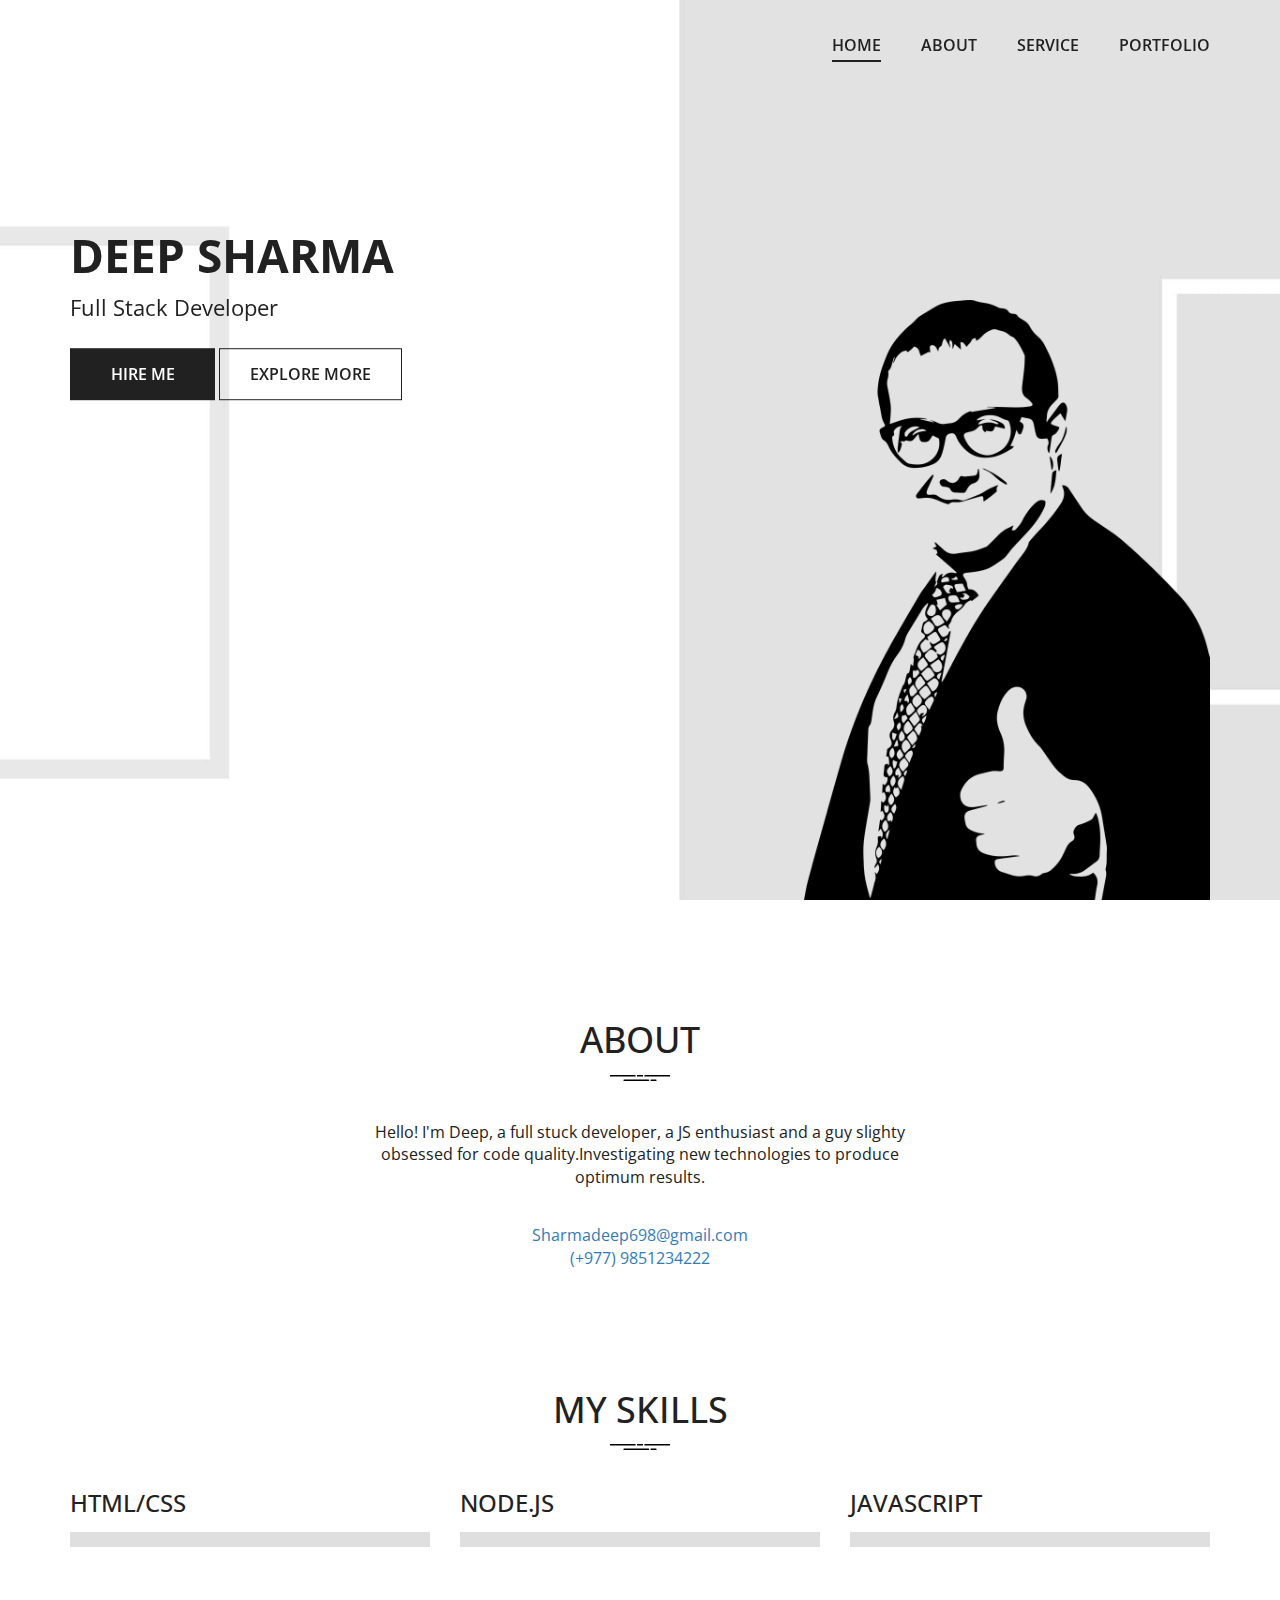
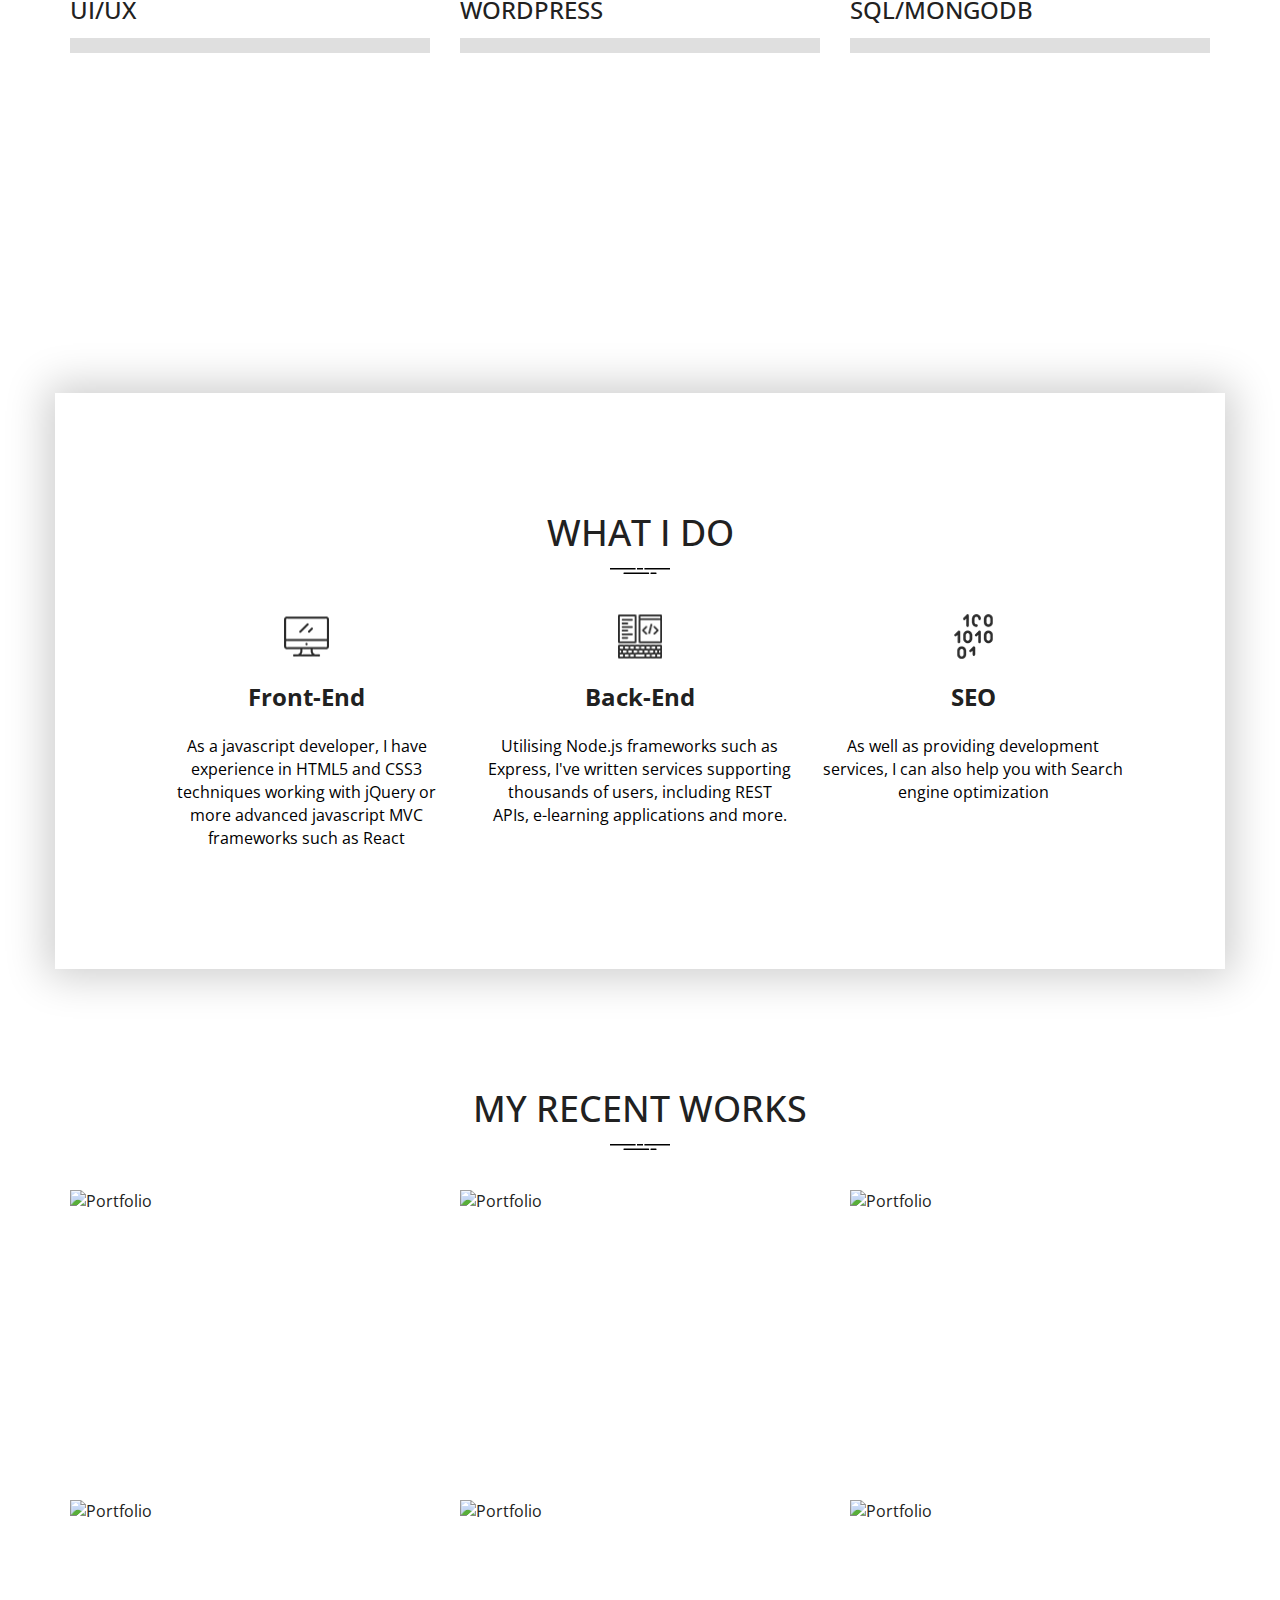
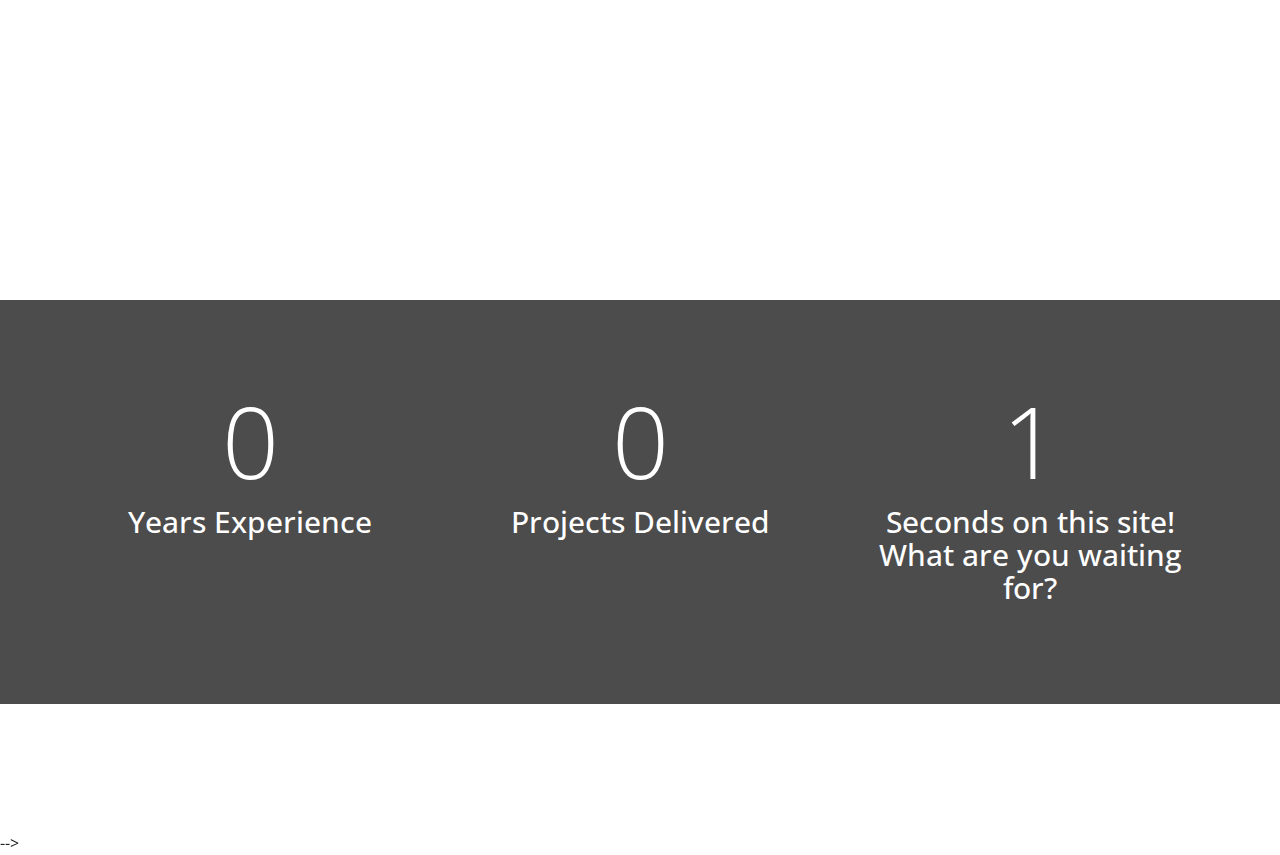
==== index.html @ 40a1cf30 "changes in name" ====
<!DOCTYPE html>
<html lang="en">
<head>

    <!-- Basic Page Needs
    ================================================== -->
    <meta http-equiv="Content-Type" content="text/html; charset=utf-8">
    <meta http-equiv="X-UA-Compatible" content="IE=edge">

    <title>Portfolio</title>

    <meta name="description" content="">
    <meta name="author" content="">
    <meta name="keywords" content="">

    <!-- Mobile Specific Metas
    ================================================== -->
    <meta name="viewport" content="width=device-width, minimum-scale=1.0, maximum-scale=1.0">
    <meta name="apple-mobile-web-app-capable" content="yes" />

    <!-- Fonts -->
    <link href="https://fonts.googleapis.com/css?family=Open+Sans:300,400,600,700" rel="stylesheet">

    <!-- Favicon
    ================================================== -->
    <link rel="apple-touch-icon" sizes="180x180" href="assets/img/apple-touch-icon.png">
    <link rel="icon" type="image/png" sizes="16x16" href="assets/img/favicon.png">

    <!-- Stylesheets
    ================================================== -->
    <!-- Bootstrap core CSS -->
    <link href="assets/css/bootstrap.min.css" rel="stylesheet">

    <!-- Custom styles for this template -->
    <link href="assets/css/style.css" rel="stylesheet">
    <link href="assets/css/responsive.css" rel="stylesheet">

    <!-- HTML5 shim and Respond.js IE8 support of HTML5 elements and media queries -->
    <!--[if lt IE 9]>
    <script src="https://oss.maxcdn.com/libs/html5shiv/3.7.0/html5shiv.js"></script>
    <script src="https://oss.maxcdn.com/libs/respond.js/1.4.2/respond.min.js"></script>
    <![endif]-->

</head>
<body>

    <header id="masthead" class="site-header" data-anchor-target=".hero" data-top="background: rgba(255,255,255,0); padding: 30px 0; box-shadow: 0px 0px 20px 6px rgba(0, 0, 0, 0);" data-top-bottom="background: rgba(255,255,255,1); padding: 10px 0; box-shadow: 0px 0px 20px 6px rgba(0, 0, 0, 0.2);">
        <nav id="primary-navigation" class="site-navigation">
            <div class="container">
                <div class="navbar-header page-scroll">

                    <button type="button" class="navbar-toggle collapsed" data-target="#portfolio-perfect-collapse" aria-expanded="false" >
                        <span class="icon-bar"></span>
                        <span class="icon-bar"></span>
                        <span class="icon-bar"></span>
                    </button>
                    
                    <a href="#hero" class="site-logo"></a>

                </div><!-- /.navbar-header -->

                <div class="main-menu" id="portfolio-perfect-collapse">

                    <ul class="nav navbar-nav navbar-right">

                        <li class="page-scroll"><a href="#hero">Home</a></li>
                        <li class="page-scroll"><a href="#about">About</a></li>
                        <li class="page-scroll"><a href="#service">Service</a></li>
                        <li class="page-scroll"><a href="#portfolio">Portfolio</a></li>
                        <!-- <li class="page-scroll"><a href="#contact">Contact</a></li> -->
                        
                    </ul><!-- /.navbar-nav -->

                </div><!-- /.navbar-collapse -->

            </div>
        </nav><!-- /.primary-navigation -->
    </header><!-- /#header -->

    <div id="hero" class="hero">
        <div class="container">
            <div class="row">

                <div class="col-md-6">
                    <h1>Deep Sharma</h1>
                    <div class="page-scroll">
                        <p class="job-title">Full Stack Developer</p>
                        <a href="mailto:sharmadeep698.gmail.com" class="btn btn-fill ">Hire me</a>
                        <div class="clearfix visible-xxs"></div>
                        <a href="#portfolio" class="btn btn-border">Explore more</a>
                    </div>
                </div>
            
                <div class="col-md-6 text-right">
                    <img src="assets/img/alex-vidal.png" alt="alex-vidal">
                </div>

            </div>
        </div>
    </div><!-- /.hero -->

    <main id="main" class="site-main">

        <section id="about" class="site-section section-about text-center">
            <div class="container">
                <div class="row">
                    <div class="col-md-6 col-md-offset-3">
                        <h2>About</h2>
                        <img src="assets/img/lines.svg" class="img-lines" alt="lines">
                        <p>Hello! I'm Deep, a full stuck developer, a JS enthusiast and a guy slighty obsessed for code quality.Investigating new technologies to produce optimum results.</p>
                        <a href="mailto:sharmadeep698@gmail.com">Sharmadeep698@gmail.com</a>
                        <br>
                        <a href="tel:9851234222">(+977)  9851234222</a>
                        <!-- <p>Hello! I'm Alex, a full stuck developer, a Ruby enthusiast, and a guy slighty obsessed for code quality. Also I'm a co-founder of pykod.com. I’m currently available for freelance work. If you have a project that you want to get started or think you need my help with something, then get in touch.</p> -->

                     
                    </div>
                </div>
            </div>
        </section><!-- /.secton-about -->

        <section class="site-section section-skills">
            <div class="container">
                <div class="text-center">
                    <h3>My Skills</h3>
                    <img src="assets/img/lines.svg" class="img-lines" alt="lines">
                </div>
                <div class="row">
                    <div class="col-md-4">
                        <div class="skill">
                            <h4>Html/css</h4>
                            <div class="progress">
                                <div class="progress-bar" role="progressbar" data-transitiongoal="100"></div><!-- /.progress-bar -->
                            </div><!-- /.progress -->
                        </div><!-- /.skill -->
                        <div class="skill">
                            <h4>UI/Ux</h4>
                            <div class="progress">
                                <div class="progress-bar" role="progressbar" data-transitiongoal="75"></div><!-- /.progress-bar -->
                            </div><!-- /.progress -->
                        </div><!-- /.skill -->
                    </div>
                    <div class="col-md-4">
                        <div class="skill">
                            <h4>Node.js</h4>
                            <div class="progress">
                                <div class="progress-bar" role="progressbar" data-transitiongoal="82"></div><!-- /.progress-bar -->
                            </div><!-- /.progress -->
                        </div><!-- /.skill -->
                        <div class="skill">
                            <h4>WordPress</h4>
                            <div class="progress">
                                <div class="progress-bar" role="progressbar" data-transitiongoal="66"></div><!-- /.progress-bar -->
                            </div><!-- /.progress -->
                        </div><!-- /.skill -->
                    </div>
                    <div class="col-md-4">
                        <div class="skill">
                            <h4>Javascript</h4>
                            <div class="progress">
                                <div class="progress-bar" role="progressbar" data-transitiongoal="97"></div><!-- /.progress-bar -->
                            </div><!-- /.progress -->
                        </div><!-- /.skill -->
                        <div class="skill">
                            <h4>Sql/MongoDB</h4>
                            <div class="progress">
                                <div class="progress-bar" role="progressbar" data-transitiongoal="45"></div><!-- /.progress-bar -->
                            </div><!-- /.progress -->
                        </div><!-- /.skill -->
                    </div>
                </div>
            </div>
        </section><!-- /.secton-skills -->

        <section id="service" class="site-section section-services overlay text-center">
            <div class="container">
                <div class="row">
                    <div class="col-md-12">
                        <h3>What i do</h3>
                        <img src="assets/img/lines.svg" class="img-lines" alt="lines">
                    </div>
                    <div class="col-sm-4">
                        <div class="service">
                            <img src="assets/img/front-end.svg" alt="Front End Developer">
                            <h4>Front-End</h4>
                            <p>As a javascript developer, I have experience in HTML5 and CSS3 techniques working with jQuery or more advanced javascript MVC frameworks such as React</p>
                        </div><!-- /.service -->
                    </div>
                    <div class="col-sm-4">
                        <div class="service">
                            <img src="assets/img/back-end.svg" alt="Back End Developer">
                            <h4>Back-End</h4>
                            <p>Utilising Node.js frameworks such as Express, I've written services supporting thousands of users, including REST APIs, e-learning applications and more.</p>
                        </div><!-- /.service -->
                    </div>
                    <div class="col-sm-4">
                        <div class="service">
                            <img src="assets/img/consultancy.svg" alt="Coding">
                            <h4>SEO</h4>
                            <p>As well as providing development services, I can also help you with Search engine optimization</p>
                        </div><!-- /.service -->
                    </div>
                </div>
            </div>
        </section><!-- /.secton-services -->

        <section id="portfolio" class="site-section section-portfolio">
            <div class="container">
                <div class="text-center">
                    <h3>My recent Works</h3>
                    <img src="assets/img/lines.svg" class="img-lines" alt="lines">
                </div>
                <div class="row">
                    <div class="col-md-4 col-xs-6">
                        <div class="portfolio-item">
                            <img src="portfolio1.jpg" class="img-res" alt="Portfolio">
                            <div class="portfolio-item-info">
                                <h4>Sign up</h4>
                                <a href="#" data-toggle="modal" data-target="#portfolioItem1"><span class="glyphicon glyphicon-eye-open"></span></a>
                               </span>
                            </div><!-- /.portfolio-item-info -->
                        </div><!-- /.portfolio-item -->
                    </div>
                    <div class="col-md-4 col-xs-6">
                        <div class="portfolio-item">
                            <img src="portfolio2.jpg" class="img-res" alt="Portfolio">
                            <div class="portfolio-item-info">
                                <h4>Smart Brain</h4>
                                <a href="#" data-toggle="modal" data-target="#portfolioItem2"><span class="glyphicon glyphicon-eye-open"></span></a>
                             </span>
                            </div><!-- /.portfolio-item-info -->
                        </div><!-- /.portfolio-item -->
                    </div>
                    <div class="col-md-4 col-xs-6">
                        <div class="portfolio-item">
                            <img src="portfolio3.jpg" class="img-res" alt="Portfolio">
                            <div class="portfolio-item-info">
                                <h4>Blog your Thoughts</h4>
                                <a href="#" data-toggle="modal" data-target="#portfolioItem3"><span class="glyphicon glyphicon-eye-open"></span></a>
                             
                            </div><!-- /.portfolio-item-info -->
                        </div><!-- /.portfolio-item -->
                    </div>
                    <div class="col-md-4 col-xs-6">
                        <div class="portfolio-item">
                            <img src="portfolio4.jpg" class="img-res" alt="Portfolio">
                            <div class="portfolio-item-info">
                                <h4>The Keeper React App</h4>
                                <a href="#" data-toggle="modal" data-target="#portfolioItem4"><span class="glyphicon glyphicon-eye-open"></span></a>
                              </span>
                            </div><!-- /.portfolio-item-info -->
                        </div><!-- /.portfolio-item -->
                    </div>
                    <div class="col-md-4 col-xs-6">
                        <div class="portfolio-item">
                            <img src="portfolio5.jpg" class="img-res" alt="Portfolio">
                            <div class="portfolio-item-info">
                                <h4>Coming Soon </h4>
                                <a href="#" data-toggle="modal" data-target="#portfolioItem5"><span class="glyphicon glyphicon-eye-open"></span></a>
                               </span>
                            </div><!-- /.portfolio-item-info -->
                        </div><!-- /.portfolio-item -->
                    </div>
                    <div class="col-md-4 col-xs-6">
                        <div class="portfolio-item">
                            <img src="portfolio6.jpg" class="img-res" alt="Portfolio">
                            <div class="portfolio-item-info">
                                <h4>Comming Soon </h4>
                                <a href="#" data-toggle="modal" data-target="#portfolioItem6"><span class="glyphicon glyphicon-eye-open"></span></a>
                                </span>
                            </div><!-- /.portfolio-item-info -->
                        </div><!-- /.portfolio-item -->
                    </div>
                </div>
            </div>
        </section><!-- /.secton-portfolio -->

        <section class="site-section section-counters text-center LastKo">
            <div class="container">
                <div class="row">
                    <div class="col-sm-4 col-xs-12">
                        <p class="counter start" data-to="1" data-speed="2000">0</p>
                        <h4>Years Experience</h4>
                    </div>
                    <div class="col-sm-4 col-xs-12">
                        <p class="counter start" data-to="16" data-speed="2000">0</p>       
                        <h4>Projects Delivered</h4>      
                    </div>
                    <div class="col-sm-4 col-xs-12">
                        <p id="infinity" class="counter" data-from="0" data-to="1" data-speed="1000">0</p>
                        <h4>Seconds on this site!<br>What are you waiting for?</h4>
                    </div>
                </div>
            </div>
        </section><!-- /.section-counters -->

      <!--   <section id="contact" class="site-section section-form text-center">
            <div class="container">

                <h3>Contact</h3>
                <img src="assets/img/lines.svg" class="img-lines" alt="lines">
                <form>
                    <div class="row">
                        <div class="col-sm-6">
                            <input type="text" name="name" class="form-control mt-x-0" placeholder="Name" required>
                        </div>
                        <div class="col-sm-6">
                            <input type="email" name="email" class="form-control" placeholder="Email" required>   
                        </div>
                        <div class="col-sm-12">
                            <textarea name="message" id="mesaage" class="form-control" placeholder="Message" required></textarea>
                        </div>
                    </div>
                    <button href="#" class="btn btn-border" type="submit">Hire Me <span class="glyphicon glyphicon-send"></span></button>
                </form>
            </div>
        </section><!-- /.section-form -->

    </main> --><!-- /#main -->

    <footer id="colophon" class="site-footer ">
        <div class="container">
            <div class="row">
                <div class="col-sm-4 col-xs-12">
                    <a class="icon facebook-bg" href="https://www.facebook.com/profile.php?id=100009317059936" target="_blank" ><i class="icon-facebook"></i></a>
                  <a class="icon gmail-bg" href="https://www.linkedin.com/in/deep-sharma-6b55481a5/" target="_blank"
                ><i class="icon-linkedin"></i></a>
                    <a class="icon linkedin-bg"   href="mailto:sharmadeep698@gmail.com" target="_blank" ><i class="icon-gplus"></i></a>
                </div>
                <div class="col-sm-4 col-sm-offset-0 col-xs-6 col-xs-offset-3"><p class="copyright">2020. All Rights Reserved</p></div>
                <div class="col-sm-4 col-xs-3">
                    <div class="text-right page-scroll">
                        <a class="icon icon-up-bg" href="#hero"><i class="icon-up"></i></a>
                    </div>
                </div>
            </div>
        </div>
    </footer><!-- /#footer -->

    <!-- Modals -->
    <div id="portfolioItem1" class="modal fade" role="dialog">
      <div class="modal-dialog">
        <div class="modal-content">
          <div class="modal-header">
            <a class="close" data-dismiss="modal"><span class="glyphicon glyphicon-remove"></span></a>
            <img class="img-res" src="portfolio1.jpg" alt="portfolio">
          </div>
          <div class="modal-body">
            <h4 class="modal-title">Sign-up</h4>
           <p class="lead">It's an web application, which fetches an API provided by <a href="https://mailchimp.com/" target="_new">mailchimp </a> in its own server and has been deployed in Heroku .It takes In the email of an user and records it in a list.To help Developer grow his Network</p>
          </div>
          <div class="modal-footer">
            <a href="https://shielded-scrubland-78829.herokuapp.com/"  class="btn btn-fill" target="_blank">Visit Website</a>
          </div>
        </div><!-- /.modal-content -->
      </div><!-- /.modal-dialog -->
    </div><!-- /.modal -->

    <div id="portfolioItem2" class="modal fade" role="dialog">
      <div class="modal-dialog">
        <div class="modal-content">
          <div class="modal-header">
            <a class="close" data-dismiss="modal"><span class="glyphicon glyphicon-remove"></span></a>
            <img class="img-res" src="portfolio2.jpg" alt="">
          </div>
          <div class="modal-body">
            <h4 class="modal-title">Smart Brain</h4>
              <p>-Build using React for the front-end and Node.js(express)-for the backend; applications has its own Database-build using PostgreSQL.Sql keeps the records of user ID and counts the number of images submitted.Encryption was done through the use of bcrypt(Npm)</p>
          </div>
          <div class="modal-footer">
            <a href="https://github.com/sharmadeep698/smart-Brain" class="btn btn-fill" target="_blank">Visit Github</a>
          </div>
        </div><!-- /.modal-content -->
      </div><!-- /.modal-dialog -->
    </div><!-- /.modal -->

    <div id="portfolioItem3" class="modal fade" role="dialog">
      <div class="modal-dialog">
        <div class="modal-content">
          <div class="modal-header">
            <a class="close" data-dismiss="modal"><span class="glyphicon glyphicon-remove"></span></a>
            <img class="img-res" src="portfolio3.jpg" alt="">
          </div>
          <div class="modal-body">
            <h4 class="modal-title">Blog your Thoughts</h4>
            <p>- It has multiple pages for different contents, It was build using EJS ; It stores  blog provided by an user and makes it publicly available to share . I think people can use it to share their idea to the world in a easy way .</p>
          </div>
          <div class="modal-footer">
            <a  href="https://thawing-castle-46458.herokuapp.com/" class="btn btn-fill" target="_blank">Visit Website</a>
          </div>
        </div><!-- /.modal-content -->
      </div><!-- /.modal-dialog -->
    </div><!-- /.modal -->

    <div id="portfolioItem4" class="modal fade" role="dialog">
      <div class="modal-dialog">
        <div class="modal-content">
          <div class="modal-header">
            <a class="close" data-dismiss="modal"><span class="glyphicon glyphicon-remove"></span></a>
            <img class="img-res" src="portfolio4.jpg" alt="">
          </div>
          <div class="modal-body">
            <h4 class="modal-title">The Keeper React App</h4>
            <p >Build using React for the front-end,which showcases how I was able to use state,hooks and props to get the data from the backend and use it as a needed component which is later displayed in the frontend . </p>
          </div>
          <div class="modal-footer">
            <a href="https://github.com/sharmadeep698/React-APP" class="btn btn-fill" target="_blank">View Github</a>
          </div>
        </div><!-- /.modal-content -->
      </div><!-- /.modal-dialog -->
    </div><!-- /.modal -->

    <div id="portfolioItem5" class="modal fade" role="dialog">
      <div class="modal-dialog">
        <div class="modal-content">
          <div class="modal-header">
            <a class="close" data-dismiss="modal"><span class="glyphicon glyphicon-remove"></span></a>
            <img class="img-res" src="portfolio5.jpg" alt="">
          </div>
          <div class="modal-body">
            <h4 class="modal-title">Coming Soon</h4>
            <p>Lorem ipsum dolor sit amet, consectetur adipiscing elit. Donec commodo finibus tristique. Maecenas dignissim condimentum sem eu tincidunt. Curabitur in dui quis magna vestibulum pulvinar a ut urna. Nam pellentesque mattis urna. Aenean eget lectus sit amet turpis facilisis consectetur quis vel ante. Integer in massa ut nibh ultricies sagittis imperdiet in ante. Nam sed turpis vel ante placerat feugiat ac tempus magna. Nam aliquet ullamcorper dolor non hendrerit.</p>
          </div>
          <div class="modal-footer">
            <a href="#" class="btn btn-fill">Visit Page</a>
          </div>
        </div><!-- /.modal-content -->
      </div><!-- /.modal-dialog -->
    </div><!-- /.modal -->

    <div id="portfolioItem6" class="modal fade" role="dialog">
      <div class="modal-dialog">
        <div class="modal-content">
          <div class="modal-header">
            <a class="close" data-dismiss="modal"><span class="glyphicon glyphicon-remove"></span></a>
            <img class="img-res" src="portfolio6.jpg" alt="">
          </div>
          <div class="modal-body">
            <h4 class="modal-title">Coming Soon</h4>
            <p>Lorem ipsum dolor sit amet, consectetur adipiscing elit. Donec commodo finibus tristique. Maecenas dignissim condimentum sem eu tincidunt. Curabitur in dui quis magna vestibulum pulvinar a ut urna. Nam pellentesque mattis urna. Aenean eget lectus sit amet turpis facilisis consectetur quis vel ante. Integer in massa ut nibh ultricies sagittis imperdiet in ante. Nam sed turpis vel ante placerat feugiat ac tempus magna. Nam aliquet ullamcorper dolor non hendrerit.</p>
          </div>
          <div class="modal-footer">
            <a href="#" class="btn btn-fill">Visit Page</a>
          </div>
        </div><!-- /.modal-content -->
      </div><!-- /.modal-dialog -->
    </div><!-- /.modal -->

    <!-- Bootstrap core JavaScript
    ================================================== -->
    <!-- Placed at the end of the document so the pages load faster -->
    <script src="https://ajax.googleapis.com/ajax/libs/jquery/3.1.1/jquery.min.js"></script>
    <script src="assets/js/bootstrap.min.js"></script>
    <script src="https://cdnjs.cloudflare.com/ajax/libs/jquery-easing/1.4.1/jquery.easing.min.js"></script>
    <script src="assets/js/skrollr.min.js"></script>
    <script src="https://cdnjs.cloudflare.com/ajax/libs/bootstrap-progressbar/0.9.0/bootstrap-progressbar.min.js"></script>
    <script src="assets/js/jquery.countTo.min.js"></script>
    <script src="assets/js/script.js"></script>
  
</body>
</html>
---- assets/css/style.css ----
/*
 * Theme Name: 
 * Theme URI: 
 * Author: Milan Savov
 * Author URI/Mail: milan.savov@gmail.com
 * Version: 1.0
 * */
/*for my self */
.LastKo{
margin-bottom: 10%;
}
/* FONT
================================================== */
@font-face {
  font-family: 'fontello';
  src: url('../fonts/fontello.eot?37927580');
  src: url('../fonts/fontello.eot?37927580#iefix') format('embedded-opentype'),
       url('../fonts/fontello.woff2?37927580') format('woff2'),
       url('../fonts/fontello.woff?37927580') format('woff'),
       url('../fonts/fontello.ttf?37927580') format('truetype'),
       url('../fonts/fontello.svg?37927580#fontello') format('svg');
  font-weight: normal;
  font-style: normal;
}
 
 [class^="icon-"]:before, [class*=" icon-"]:before {
  font-family: "fontello";
  font-style: normal;
  font-weight: normal;
  speak: none;
  display: inline-block;
  text-decoration: inherit;
  width: 1em;
  margin-right: .2em;
  text-align: center;
  font-variant: normal;
  text-transform: none;
  line-height: 1em;
  margin-left: .2em;
  -webkit-font-smoothing: antialiased;
  -moz-osx-font-smoothing: grayscale;
}
 
.icon-twitter:before { content: '\f099'; } /* '' */
.icon-facebook:before { content: '\f09a'; } /* '' */
.icon-gplus:before { content: '\f0d5'; } /* '' */
.icon-linkedin:before { content: '\f0e1'; } /* '' */
.icon-linkedin:before { content: '\f0e1'; } /* '' */
.icon-up:before { content: '\f176'; } /* '' */

/* CUSTOM RESETS
================================================== */
a {
    transition: color 0.25s ease-in-out;
    -moz-transition: color 0.25s ease-in-out;
    -webkit-transition: color 0.25s ease-in-out;
    -o-transition: color 0.25s ease-in-out;
    -ms-transition: color 0.25s ease-in-out;
}

a:focus,
a:hover {
    outline: 0 none;
    text-decoration: none;
}

h4 {
    font-size: 30px;
}

/* Buttons */ 
.btn {
    min-width: 145px;
    line-height: 50px;
    padding: 0 30px;
    font-size: 16px;
    font-weight: 600;
    text-transform: uppercase;
    border-radius: 0;
    transition: box-shadow 0.25s ease-in-out;
    -moz-transition: box-shadow 0.25s ease-in-out;
    -webkit-transition: box-shadow 0.25s ease-in-out;
    -o-transition: box-shadow 0.25s ease-in-out;
    -ms-transition: box-shadow 0.25s ease-in-out;
}

.btn-fill {
    color: #fff;
    background-color: #212121;
}

.btn-border {
    background-color: transparent;
    color: #212121;
    border: 1px solid #212121; 
}

.btn-fill:hover,
.btn-fill:focus {
    color: #fff;
}

.btn:hover,
.btn:focus {
    box-shadow: 0px 10px 18px 0px rgba(0, 0, 0, 0.15);
}

/* Input fields */
.form-control {
    padding-left: 10px;
    border: 0;
    border-bottom: 1px solid #212121;
    border-radius: 0;
    background-color: transparent; 
    box-shadow: none;
    outline: 0 none transparent;
    -webkit-appearance:none;
 }

textarea {
    margin-top: 40px;
    min-height: 200px;
    resize: none;
}

.form-control:focus {
    box-shadow: none;
    border-bottom-color: #e1e1e1;
}

::-moz-placeholder,
::-webkit-input-placeholder {
    font-size: 16px;
}

/* LAYOUT
================================================== */
html, body {
    width: 100%;
    height: 100%;
    margin: 0;
    padding: 0;
    font-family: 'Open Sans', sans-serif;
    font-size: 16px;
    color: #212121;
}

.img-res {
    display: block;
    width: 100vw;
    height: 100vh;
    max-width: 100%;
    max-height: 100%;
    object-fit: cover;
}

.visible-xxs {
    display: none;
}

/* Background-color */
.gray-bg {
    background-color: #e1e1e1;
}

/* HEADER
================================================== */
.site-header {
    position: fixed;
    top: 0;
    width: 100%;
    background-color: transparent;
    z-index: 5;
}

.site-logo img {
    padding-bottom: 2px;
}

/* Navigation */
.navbar-nav > li > a {
    padding: 5px 0;
    font-weight: 600;
    color: #212121;
    text-transform: uppercase;
    border-bottom: 2px solid transparent;
    transition: border-color 0.25s ease-in-out;
    -moz-transition: border-color 0.25s ease-in-out;
    -webkit-transition: border-color 0.25s ease-in-out;
    -o-transition: border-color 0.25s ease-in-out;
    -ms-transition: border-color 0.25s ease-in-out;
}

.navbar-nav.navbar-right {
    margin-right: 0;
}

.navbar-nav > li + li > a {
    margin-left: 40px;
}

.navbar-nav > li > a:hover,
.navbar-nav > li.active > a,
.nav > li > a:hover,
.nav > li.active > a {
    background-color: transparent;
    border-bottom: 2px solid #212121;
}

.nav > li > a:focus {
    background-color: transparent;
}

/* HERO
================================================== */
.hero { 
    background: url(../img/hero.jpg) no-repeat center / cover; 
    height: 100%;
    width: 100%;
    min-height: 700px;
}

.hero .container {
    position: relative;
    height: 100%;
}

.hero .col-md-6:first-child {
    position: absolute;
    top: 35%;
    left: 0;
    transform: translateY(-50%);
    -webkit-transform: translateY(-50%);
    -ms-transform: translateY(-50%);
    -moz-transform: translateY(-50%);
    -o-transform: translateY(-50%);
    z-index: 2;
}

.hero .col-md-6:last-child {
    position: absolute;
    right: 0;
    bottom: 0;
}

.hero h1 {
    font-size: 46px;
    font-weight: 700;
    margin: 0 0 15px;
    text-transform: uppercase;
}

.job-title {
    font-size: 22px;
    margin-bottom: 30px;
    line-height: 1;
} 

.hero img {
    height: 600px;
}

/* SITEMAIN
================================================== */
.site-main {
    position: relative;
    margin-bottom: 100px;
    background-color: #fff;
    z-index: 1;
}
/* site-section */
.site-section {
   padding-top: 120px;
}

.site-section h2,
.site-section h3 {
    font-size: 36px;
    margin: 0;
    text-transform: uppercase;
}

.img-lines {
    margin: 15px 0 40px;
}

.site-section p {
    margin-bottom: 35px;
}

/* Section: Skills */
.section-skills {
    padding-bottom: 120px;
}

.skill + .skill {
    margin-top: 50px;
}

.skill h4 {
    font-size: 24px;
    text-transform: uppercase;
    margin: 0 0 15px;
}

.progress {
    height: 15px;
    margin-bottom: 0;
    border-radius: 0;
    background-color: #dfdfdf;
    box-shadow: none;
}

.progress-bar {
    background-color: #212121;  
}

/* Section: Services */
.section-services {
    position: relative;
    padding-top: 220px;
}

.section-services:before {
    content: '';
    background: url(../img/services-bg.jpg) no-repeat fixed center / cover;
    width: 100%;
    height: 400px; 
    position: absolute;
    left: 0;
    top: 0;
}

.overlay:after {
    content: '';
    width: 100%;
    height: 400px; 
    position: absolute;
    background-color: rgba(255,255,255,0.5);
    top: 0;
    left: 0;
    z-index: 0;
}

.section-services .container {
    padding: 120px 100px;
    position: relative;
    background-color: #fff;
    box-shadow: 0px 0px 40px 8px rgba(0, 0, 0, 0.2);
    z-index: 1;
}

.service h4 {
    margin: 25px 0;
    font-size: 24px;
    font-weight: 700;
}

.service p {
    color: #000;
    margin-bottom: 0;
}

/* Section: Portfolio */
.section-portfolio {
    padding-bottom: 120px;
}

.portfolio-item {
    height: 280px;
    margin-bottom: 30px;
    position: relative;
}

.section-portfolio .col-md-4:nth-last-child(-n+3) .portfolio-item {
    margin-bottom: 0;
}

.portfolio-item:before {
    content: '';
    height: 100%;
    width: 100%;
    position: absolute;
    top: 0;
    left: 0;
    z-index: 1;
    transition: background-color 0.25s ease-in-out;
    -moz-transition: background-color 0.25s ease-in-out;
    -webkit-transition: background-color 0.25s ease-in-out;
    -o-transition: background-color 0.25s ease-in-out;
    -ms-transition: background-color 0.25s ease-in-out;
}

.portfolio-item:hover:before{
    background-color: rgba(33,33,33,0.6);
}

.portfolio-item-info {
    position: absolute;
    top: 150px;
    left: 0px;
    z-index: 999;
    opacity: 0;
    transition: opacity 0.25s ease-in-out, left 0.25s ease-in-out;
    -moz-transition: opacity 0.25s ease-in-out, left 0.25s ease-in-out;
    -webkit-transition: opacity 0.25s ease-in-out, left 0.25s ease-in-out;
    -o-transition: opacity 0.25s ease-in-out, left 0.25s ease-in-out;
    -ms-transition: opacity 0.25s ease-in-out, left 0.25s ease-in-out;
}

.portfolio-item:hover .portfolio-item-info {
    left: 50px;
    opacity: 1;
}

.portfolio-item-info h4 {
    margin: 0 0 20px;
    font-weight: 700;
    color: #fff;
}

.portfolio-item-info a {
    padding: 6px 7px 4px;
    font-size: 12px;
    border: 1px solid #fff;
    border-radius: 50px;
    color: #fff;
    transition: color 0.25s ease-in-out, background-color 0.25s ease-in-out;
    -moz-transition: color 0.25s ease-in-out, background-color 0.25s ease-in-out;
    -webkit-transition: color 0.25s ease-in-out, background-color 0.25s ease-in-out;
    -o-transition: color 0.25s ease-in-out, background-color 0.25s ease-in-out;
    -ms-transition: color 0.25s ease-in-out, background-color 0.25s ease-in-out;
}

.portfolio-item-info a:hover {
    color: #212121;
    background-color: #fff;
}

.section-portfolio .btn {
    margin-top: 10px;
}

/* Modal */
.modal {
    z-index: 9999;
}

.modal-content {
    border-radius: 0;
    box-shadow: 0px 0px 40px 8px rgba(0, 0, 0, 0.2);
}

.modal-header {
    position: relative;
    padding: 0;
    height: 500px;
}

.modal-header .close {
    position: absolute;
    right: 0;
    padding: 10px 11px;
    margin-top: 0;
    background-color: #fff;
    font-size: 16px;
    color: #212121;
    border-left: 1px solid #212121;
    border-bottom: 1px solid #212121;
    opacity: 1;
    transition: box-shadow 0.25s ease-in-out;
    -moz-transition: box-shadow 0.25s ease-in-out;
    -webkit-transition: box-shadow 0.25s ease-in-out;
    -o-transition: box-shadow 0.25s ease-in-out;
    -ms-transition: box-shadow 0.25s ease-in-out;
}

.modal-header .close:hover {
    box-shadow: 0px 10px 18px 0px rgba(0, 0, 0, 0.2);
}

.modal-body h4 {
    font-weight: 700;
}

.modal-footer {
    text-align: center;
}

/* Section: Counters */
.section-counters {
    background: url(../img/counters-bg.jpg) no-repeat fixed center / cover;
    width: 100%;
    padding: 100px 0;
    position: relative;
}

.section-counters:before {
    content: '';
    position: absolute;
    top: 0;
    left: 0;
    width: 100%;
    height: 100%;
    background-color: rgba(0,0,0,0.7);
}

.section-counters h4 {
    color: #fff;
    margin: 25px 0 0;
}

.site-section p.counter {
    font-size: 100px;
    font-weight: 300;
    color: #fff;
    margin: 0;
    line-height: 0.8;
}

/* Section: Form*/
.section-form {
    padding-bottom: 120px;
}

.section-form .btn {
    margin-top: 40px;
}

/* FOOTER
================================================== */
.site-footer {
    position: fixed;
    bottom: 0;
    padding: 30px 0;
    width: 100%;
    background-color: #212121;
    z-index: -1;
}

.icon {
    line-height: 40px;
    padding: 9px 11px;
    color: #fff;
    border: 1px solid #fff;
    border-radius: 50%;
}

.icon + .icon {
    margin-left: 5px;
}

.icon i:before {
    margin:0;
}

.icon:hover {
    background-color: #fff;
}

.site-footer a {
    transition: color 0.25s ease-in-out, background-color 0.25s ease-in-out;
    -moz-transition: color 0.25s ease-in-out, background-color 0.25s ease-in-out;
    -webkit-transition: color 0.25s ease-in-out, background-color 0.25s ease-in-out;
    -o-transition: color 0.25s ease-in-out, background-color 0.25s ease-in-out;
    -ms-transition: color 0.25s ease-in-out, background-color 0.25s ease-in-out;
}

a.twitter-bg:hover {color: #55acee;}
a.facebook-bg:hover{color: #3b5998;}
a.gplus-bg:hover{color: #007bb5;} 
a.linkedin-bg:hover {color: #dd4b39;}
a.icon-up-bg:hover {color: #212121;}

.copyright {
    margin-bottom: 0;
    line-height: 40px;
    color: #fff;
    text-align: center;
}
---- assets/css/responsive.css ----
/*==========  Non-Mobile First Method  ==========*/

/* Large Devices, Wide Screens */
@media only screen and (max-width : 1199px) {
	/* HEADER
	================================================== */
	/* Navigation */
	.navbar-nav > li + li > a {
	    margin-left: 30px;
	}

	/* HERO
	================================================== */
	.hero {
		min-height: 600px;
	}

	.hero img {
		height: 500px;
	}

	/* SITEMAIN
	================================================== */
	/* Modal */
	.modal-header {
		height: 400px;
	}
}

/* Medium Devices, Desktops */
@media only screen and (max-width : 991px) {
	/* CUSTOM RESETS
	================================================== */
	h4 {
		font-size: 24px;
	}

	/* Buttons */ 
	.btn {
	    min-width: 120px;
	    line-height: 40px;
	    padding: 0 25px;
	    font-size: 14px;
	} 

	/* HEADER
	================================================== */
	/* Navigation */
	.navbar-nav > li > a {
		font-size: 14px;
	}

	.navbar-nav > li + li > a {
	    margin-left: 20px;
	}

	/* HERO
	================================================== */
	.hero h1 {
		font-size: 38px
	}

	.job-title {
		font-size: 20px;
	}

	.hero img {
		height: 420px;
	}

	/* SITEMAIN
	================================================== */
	.site-section {
		padding-top: 90px;
	}

	.section-skills,
	.section-portfolio,
	.section-form {
	    padding-bottom: 90px;
	}

	.site-section h2,
	.site-section h3 {
		font-size: 32px
	}

	/* Section: Skills */
	.section-skills .col-md-4 + .col-md-4,
	.skill + .skill {
		margin-top: 20px;
	}

	.skill h4 {
		font-size: 22px;
	}

	/* Section: Services */
	.section-services{
		padding-top: 200px;
	}

	.section-services .container {
		padding: 70px 90px;
	}
	
	.service h4 {
		font-size: 22px; 
	}

	/* Section: Portfolio */
	.section-portfolio .col-md-4:nth-last-child(-n+3) .portfolio-item {
	    margin-bottom: 30px;
	}

	.section-portfolio .col-md-4:nth-last-child(-n+2) .portfolio-item {
	    margin-bottom: 0;
	}

	/* Section: Counters */
	.section-counters {
		padding: 70px 0;
	}

	.site-section p.counter {
		font-size: 80px;
	}

	/* Modal */
	.modal-header {
		height: 350px;
	}
}

/* Small Devices, Tablets */
@media only screen and (max-width : 767px) {
	/* CUSTOM RESETS
	================================================== */
	h4 {
		font-size: 20px;
	}

	/* Buttons */ 
	.btn {
	    min-width: 100px;
	    line-height: 30px;
	    padding: 0 20px;
	} 

	/* Input fields */
	.form-control {
	 	margin-top: 25px;
	}

	/* Margin and Paddings Resets */
	.mt-x-0 {
	    margin-top: 0;
	}

	/* HEADER
	================================================== */
	.site-logo {
		padding-left: 15px;
	}

	.site-logo img {
		height: 22px;
	}

	/* Navigation */
	.navbar-toggle {
	    margin: 0 15px 0 0;
	    padding: 5px 0;
	   	border: 0;
	}

	.navbar-toggle .icon-bar {
		height: 1px;
		width: 30px;
	    background-color: #212121;
	    -webkit-transition: all 0.3s;
	    -moz-transition: all 0.3s;
	    -ms-transition: all 0.3s;
	    -o-transition: all 0.3s;
	    transition: all 0.3s;
	}

	.navbar-toggle .icon-bar + .icon-bar {
		margin-top: 6px; 
	}

	.navbar-toggle.act .icon-bar:first-child, 
	.navbar-toggle.act .icon-bar:last-child  { 
	    position: absolute;
	    top: 10px;
	    height: 2px;
	    background-color: #fff;
	}

	.navbar-toggle.act .icon-bar:first-child {
		-webkit-transform: rotate(45deg);
		-moz-transform: rotate(45deg);
		-ms-transform: rotate(45deg);
		-o-transform: rotate(45deg);
		transform: rotate(45deg);
	}

	.navbar-toggle.act .icon-bar:last-child  {
		-webkit-transform: rotate(-45deg);
		-moz-transform: rotate(-45deg);
		-ms-transform: rotate(-45deg);
		-o-transform: rotate(-45deg);
		transform: rotate(-45deg);
	}

	.navbar-toggle.act .icon-bar:nth-child(2) {
		opacity: 0;
	}

	.navbar-toggle.act .icon-bar + .icon-bar  {
	    margin-top: 0px;
	}

	.navbar-nav > li > a,
	.navbar-nav > li + li > a {
		display: inline-block;
		margin: 0;
		color: #fff;
	}

	.navbar-nav > li > a:hover,
	.navbar-nav > li.active > a,
	.nav > li > a:hover,
	.nav > li.active > a {
	    border-bottom: 2px solid #fff;
	}

	.navbar-toggle.act {
		z-index: 9999;
		height: 25px;
	}

	.main-menu {
		background-color: rgba(33,33,33,0.9);
		position: fixed;
		left: 0;
		top: 0;
		z-index: 100;
		height: 100%;
		width: 100%;
		display: table;
		text-align: center;
		opacity: 0;
		-webkit-transition: all 500ms cubic-bezier(0.68, -0.55, 0.265, 1.55);
		transition: all 500ms cubic-bezier(0.68, -0.55, 0.265, 1.55);
		-webkit-transform: scale(0);
		transform: scale(0);
	}

	.main-menu.act {
		opacity: 1;
		-webkit-transform: scale(1);
		transform: scale(1);
	}

	.main-menu.act ul li {
		opacity: 1;
		-webkit-transform: translateX(0);
		transform: translateX(0);
	}

	.main-menu ul {
		display: table-cell;
		vertical-align: middle;
	}

	.main-menu li {
		padding: 8px 0;
		-webkit-transition: all 400ms 510ms;
		transition: all 400ms 510ms;
		opacity: 0;
	}

	.main-menu li:nth-child(odd) {
		-webkit-transform: translateX(30%);
		transform: translateX(30%);
	}

	.main-menu li:nth-child(even) {
		-webkit-transform: translateX(-30%);
		transform: translateX(-30%);
	}

	/* HERO
	================================================== */
	.hero .col-md-6:first-child {
		top: 30%;
	}

	.hero h1 {
		font-size: 32px
		margin-bottom: 10px;
	}

	.job-title {
		font-size: 18px;
		margin-bottom: 20px;
	}

	.hero img {
		height: 360px
	}

	/* SITEMAIN
	================================================== */
	.site-main {
		margin-bottom: 140px;
	}

	/* site-section */
	.site-section {
	   padding-top: 60px;
	}

	.section-skills,
	.section-portfolio,
	.section-form {
	    padding-bottom: 60px;
	}

	.site-section h2,
	.site-section h3 {
	    font-size: 28px;
	}

	.img-lines {
	    margin: 10px 0 30px;
	}

	.site-section p {
	    margin-bottom: 25px;
	}

	/* Section: Skills */
	.skill h4 {
	    text-transform: uppercase;
	    margin-bottom: 10px;
	}

	/* Section: Services */
	.section-services {
		padding-top: 180px;
	}

	.service h4 {
		margin: 10px 0;
	}

	/* Section: Portfolio */
	.section-portfolio .col-xs-6:nth-child(odd) {
		padding-right: 7.5px;
	}

	.section-portfolio .col-xs-6:nth-child(even) {
		padding-left: 7.5px;
	}

	.portfolio-item,
	.section-portfolio .col-md-4:nth-last-child(-n+3) .portfolio-item {
		margin-bottom: 15px; 
	}

	.section-portfolio .col-md-4:nth-last-child(-n+2) .portfolio-item {
		margin-bottom: 0px;
	}

	.section-services .container {
		width: 90%;
		padding: 40px 20px;
	}

	/* Section: Counters */
	.section-counters .col-xs-12 + .col-xs-12 {
		margin-top: 25px;
	}

	/* Section: Form */
	.section-form .btn {
		margin-top: 25px;
	}

	/* Modal */
	.modal-header {
		height: 250px;
	}

	/* FOOTER
	================================================== */
	.site-footer .col-xs-12 {
		text-align: center;
	}
}

/* Extra Small Devices, Phones */ 
@media only screen and (max-width : 479px) {
	.visible-xxs {
		display: block;
	}

	/* HERO
	================================================== */
	.hero .visible-xxs + .btn {
		margin-top: 10px;
	}

	/* SITEMAIN
	================================================== */
	.site-main {
		margin-bottom: 180px;
	}

	/* Section: Portfolio */
	.section-portfolio .col-xs-6 {
		width: 100%;
		padding: 0;
	}

	.section-portfolio .col-xs-6:nth-child(odd) {
		padding-right: 0px;
	}

	.section-portfolio .col-xs-6:nth-child(even) {
		padding-left: 0px;
	}

	.portfolio-item,
	.section-portfolio .col-md-4:nth-last-child(-n+3) .portfolio-item {
		margin-bottom: 0px; 
	}

	.section-portfolio .btn {
		margin-top: 25px;
	}

	/* FOOTER
	================================================== */
	.site-footer .row {
		display:flex;
		flex-direction: column-reverse;	
	}

	.site-footer .text-right{
		text-align: center;
	}

	.site-footer .col-xs-6,
	.site-footer .col-xs-3 {
		width: 100%;
	}

	.site-footer .col-xs-offset-3 {
		margin-left: 0;
	}
}
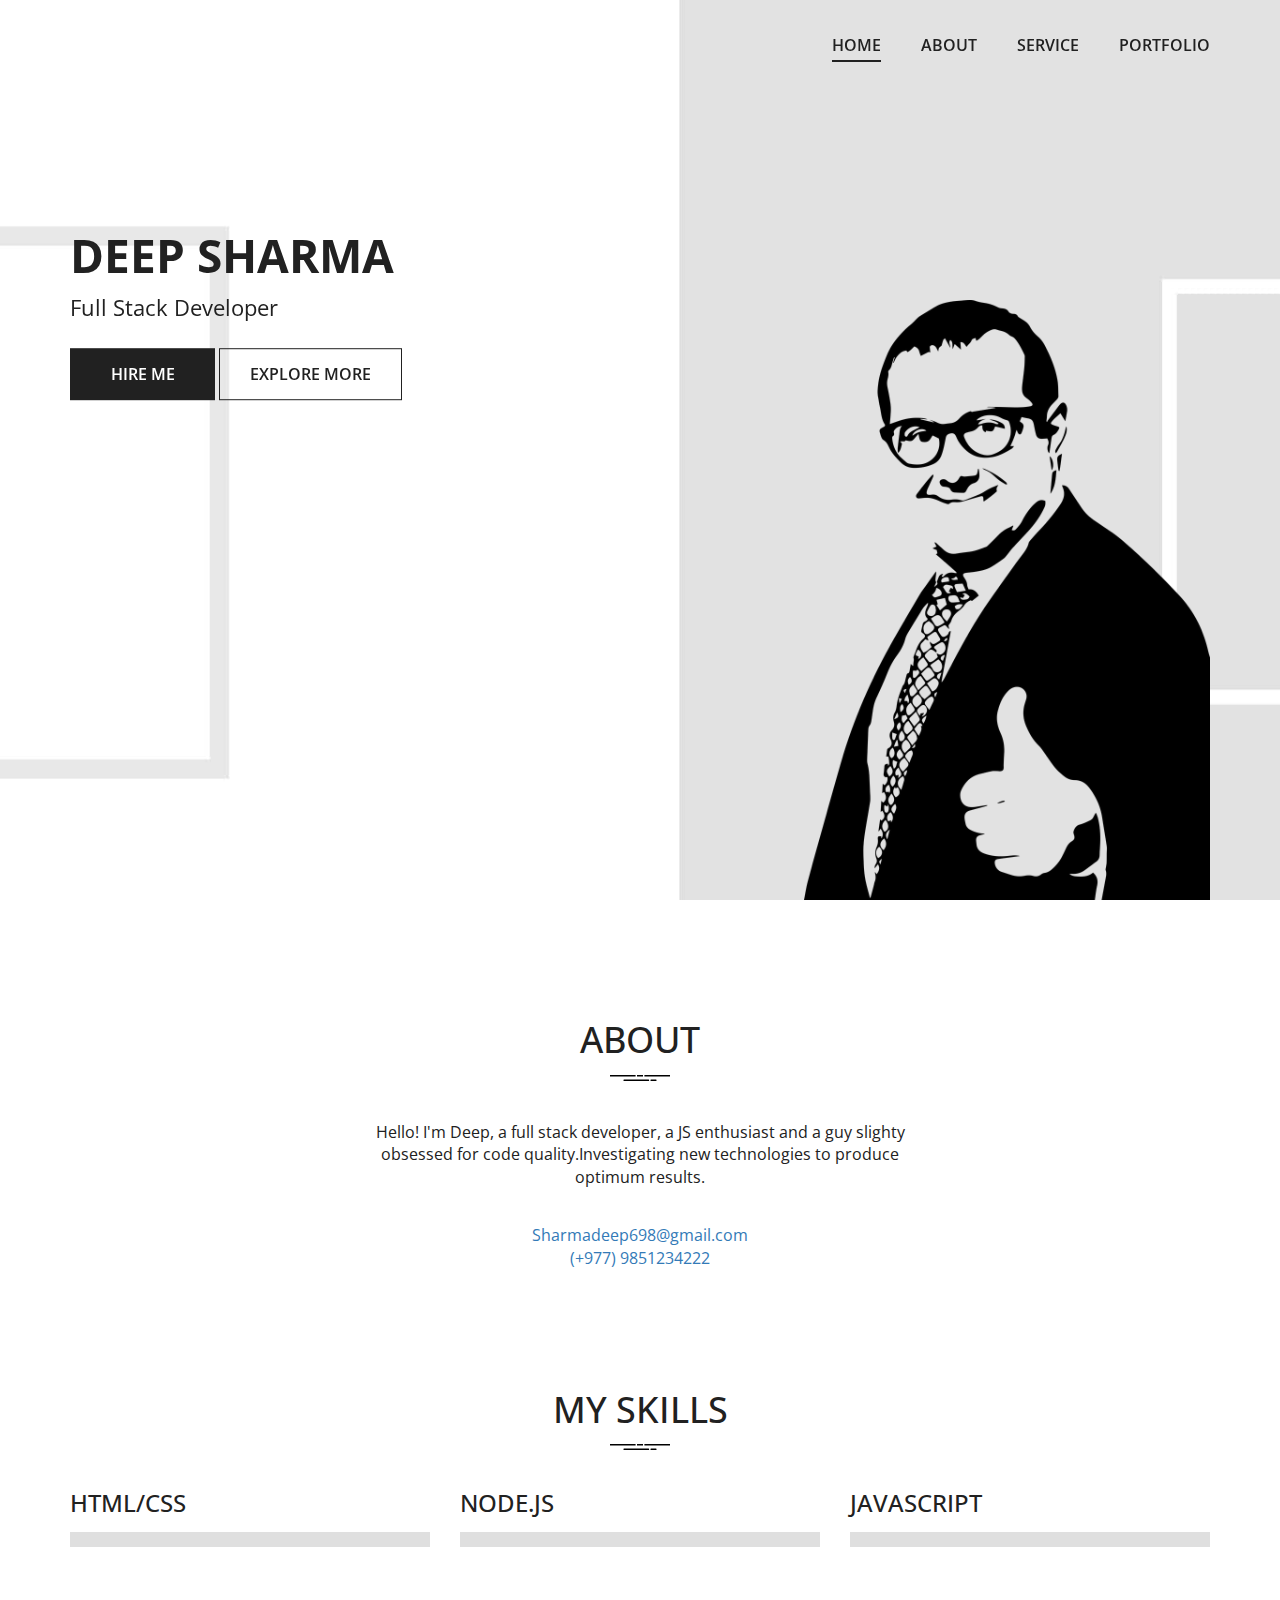
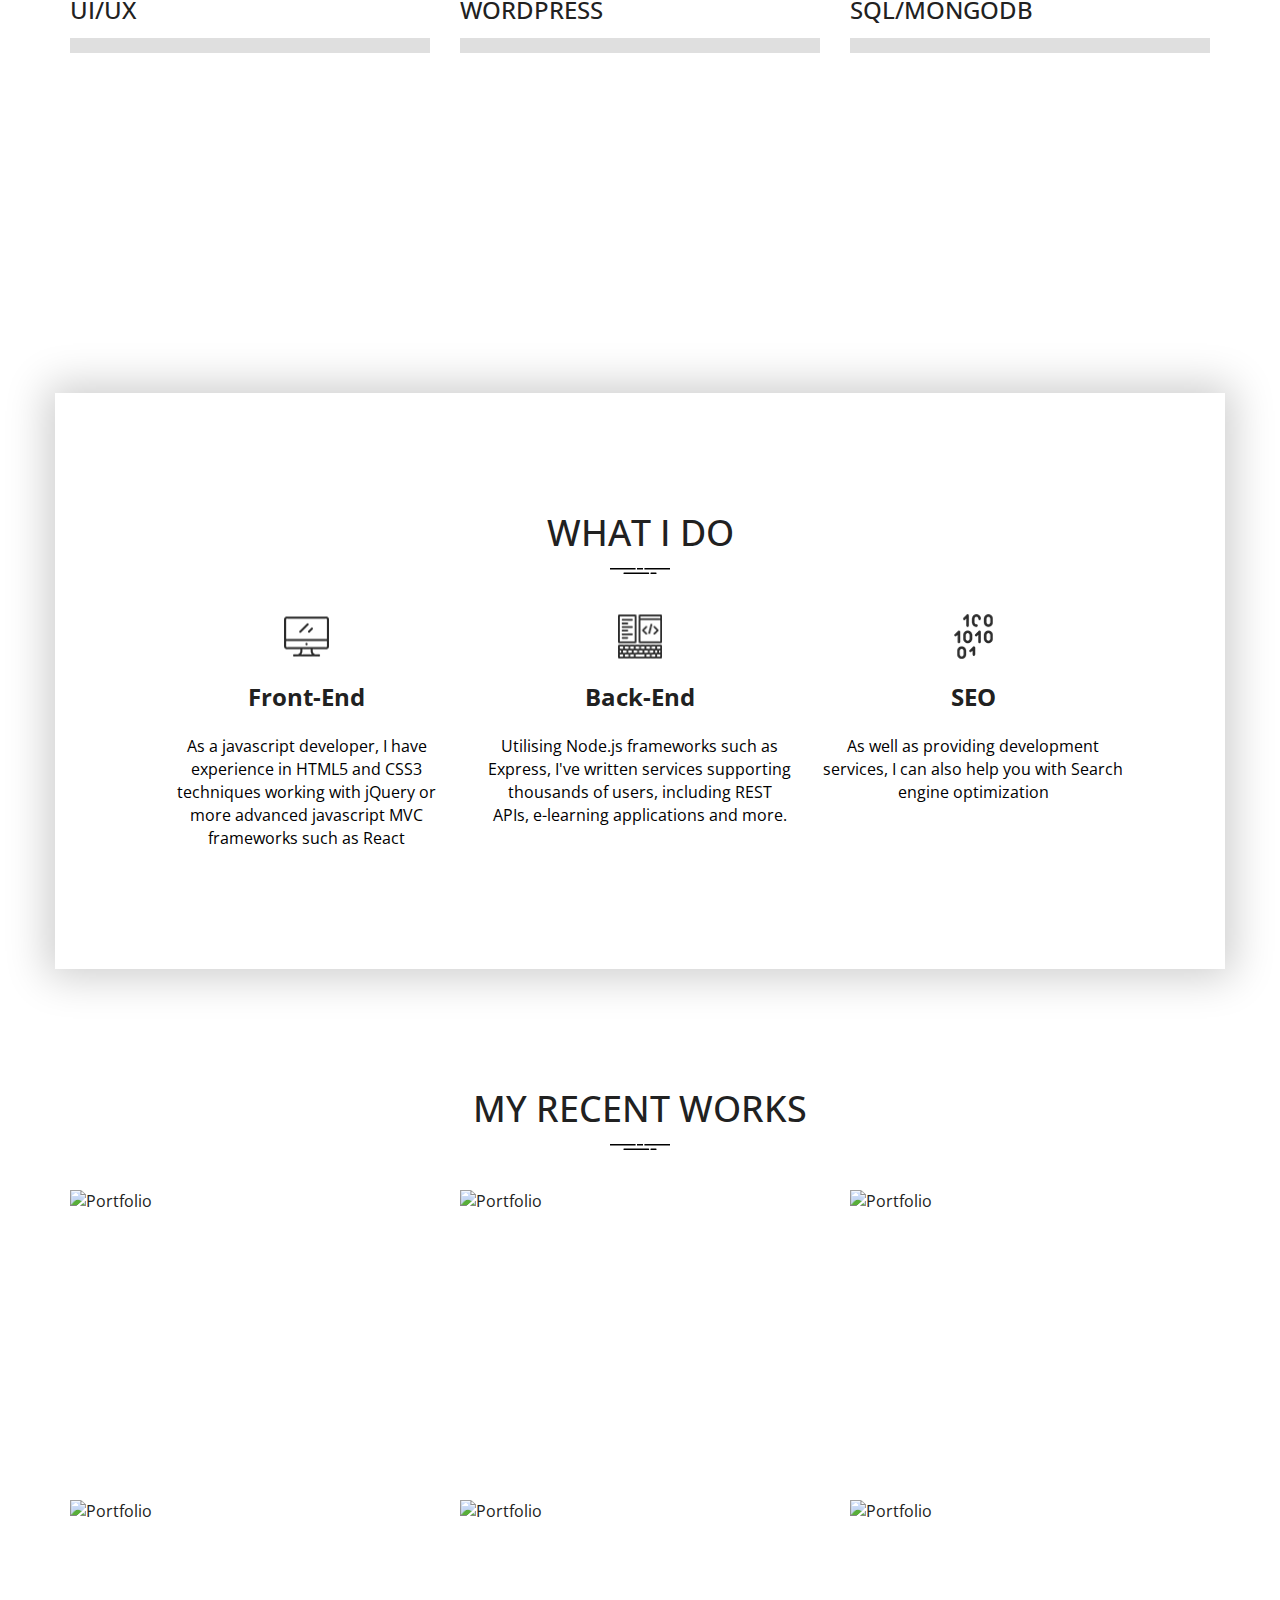
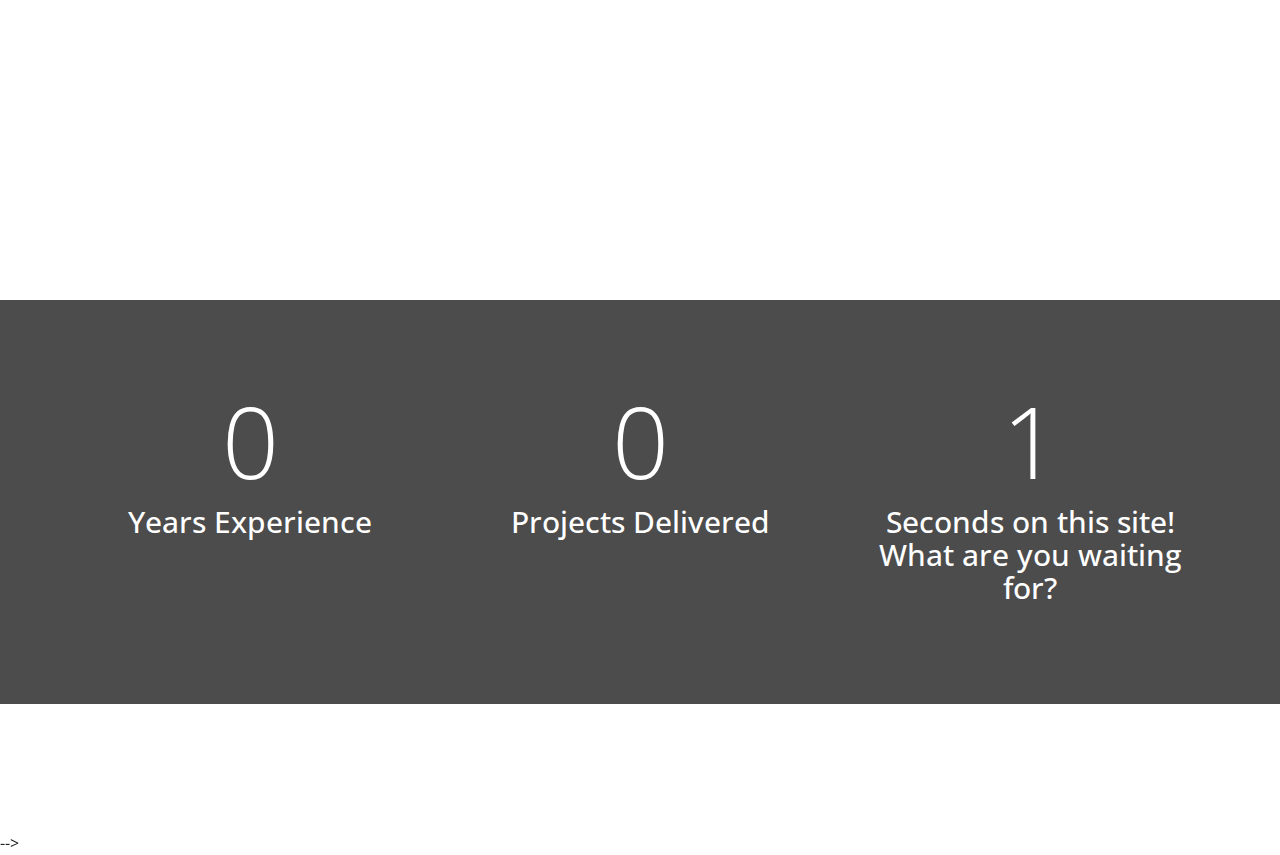
==== commit 02a64860: "change in stack" ====
--- a/index.html
+++ b/index.html
@@ -107,7 +107,7 @@
                     <div class="col-md-6 col-md-offset-3">
                         <h2>About</h2>
                         <img src="assets/img/lines.svg" class="img-lines" alt="lines">
-                        <p>Hello! I'm Deep, a full stuck developer, a JS enthusiast and a guy slighty obsessed for code quality.Investigating new technologies to produce optimum results.</p>
+                        <p>Hello! I'm Deep, a full stack developer, a JS enthusiast and a guy slighty obsessed for code quality.Investigating new technologies to produce optimum results.</p>
                         <a href="mailto:sharmadeep698@gmail.com">Sharmadeep698@gmail.com</a>
                         <br>
                         <a href="tel:9851234222">(+977)  9851234222</a>
@@ -213,7 +213,7 @@
                 <div class="row">
                     <div class="col-md-4 col-xs-6">
                         <div class="portfolio-item">
-                            <img src="portfolio1.jpg" class="img-res" alt="Portfolio">
+                            <img src="https://cdn.pixabay.com/photo/2016/11/19/14/00/code-1839406_960_720.jpg" class="img-res" alt="Portfolio">
                             <div class="portfolio-item-info">
                                 <h4>Sign up</h4>
                                 <a href="#" data-toggle="modal" data-target="#portfolioItem1"><span class="glyphicon glyphicon-eye-open"></span></a>
@@ -223,7 +223,7 @@
                     </div>
                     <div class="col-md-4 col-xs-6">
                         <div class="portfolio-item">
-                            <img src="portfolio2.jpg" class="img-res" alt="Portfolio">
+                            <img src="https://cdn.pixabay.com/photo/2015/09/05/20/02/coding-924920_960_720.jpg" class="img-res" alt="Portfolio">
                             <div class="portfolio-item-info">
                                 <h4>Smart Brain</h4>
                                 <a href="#" data-toggle="modal" data-target="#portfolioItem2"><span class="glyphicon glyphicon-eye-open"></span></a>
@@ -233,7 +233,7 @@
                     </div>
                     <div class="col-md-4 col-xs-6">
                         <div class="portfolio-item">
-                            <img src="portfolio3.jpg" class="img-res" alt="Portfolio">
+                            <img src="https://cdn.pixabay.com/photo/2017/07/31/11/46/laptop-2557586_960_720.jpg" class="img-res" alt="Portfolio">
                             <div class="portfolio-item-info">
                                 <h4>Blog your Thoughts</h4>
                                 <a href="#" data-toggle="modal" data-target="#portfolioItem3"><span class="glyphicon glyphicon-eye-open"></span></a>
@@ -243,7 +243,7 @@
                     </div>
                     <div class="col-md-4 col-xs-6">
                         <div class="portfolio-item">
-                            <img src="portfolio4.jpg" class="img-res" alt="Portfolio">
+                            <img src="https://cdn.pixabay.com/photo/2015/11/07/21/48/iphone-1032782_960_720.jpg" class="img-res" alt="Portfolio">
                             <div class="portfolio-item-info">
                                 <h4>The Keeper React App</h4>
                                 <a href="#" data-toggle="modal" data-target="#portfolioItem4"><span class="glyphicon glyphicon-eye-open"></span></a>
@@ -253,7 +253,7 @@
                     </div>
                     <div class="col-md-4 col-xs-6">
                         <div class="portfolio-item">
-                            <img src="portfolio5.jpg" class="img-res" alt="Portfolio">
+                            <img src="https://cdn.pixabay.com/photo/2017/08/10/08/47/code-2620118_960_720.jpg" class="img-res" alt="Portfolio">
                             <div class="portfolio-item-info">
                                 <h4>Coming Soon </h4>
                                 <a href="#" data-toggle="modal" data-target="#portfolioItem5"><span class="glyphicon glyphicon-eye-open"></span></a>
@@ -263,7 +263,7 @@
                     </div>
                     <div class="col-md-4 col-xs-6">
                         <div class="portfolio-item">
-                            <img src="portfolio6.jpg" class="img-res" alt="Portfolio">
+                            <img src="https://cdn.pixabay.com/photo/2016/11/19/15/32/business-1839876_960_720.jpg" class="img-res" alt="Portfolio">
                             <div class="portfolio-item-info">
                                 <h4>Comming Soon </h4>
                                 <a href="#" data-toggle="modal" data-target="#portfolioItem6"><span class="glyphicon glyphicon-eye-open"></span></a>
@@ -343,7 +343,7 @@
         <div class="modal-content">
           <div class="modal-header">
             <a class="close" data-dismiss="modal"><span class="glyphicon glyphicon-remove"></span></a>
-            <img class="img-res" src="portfolio1.jpg" alt="portfolio">
+            <img class="img-res" src="https://cdn.pixabay.com/photo/2016/11/19/14/00/code-1839406_960_720.jpg" alt="portfolio">
           </div>
           <div class="modal-body">
             <h4 class="modal-title">Sign-up</h4>
@@ -361,7 +361,7 @@
         <div class="modal-content">
           <div class="modal-header">
             <a class="close" data-dismiss="modal"><span class="glyphicon glyphicon-remove"></span></a>
-            <img class="img-res" src="portfolio2.jpg" alt="">
+            <img class="img-res" src="https://cdn.pixabay.com/photo/2015/09/05/20/02/coding-924920_960_720.jpg" alt="">
           </div>
           <div class="modal-body">
             <h4 class="modal-title">Smart Brain</h4>
@@ -379,7 +379,7 @@
         <div class="modal-content">
           <div class="modal-header">
             <a class="close" data-dismiss="modal"><span class="glyphicon glyphicon-remove"></span></a>
-            <img class="img-res" src="portfolio3.jpg" alt="">
+            <img class="img-res" src="https://cdn.pixabay.com/photo/2017/07/31/11/46/laptop-2557586_960_720.jpg" alt="">
           </div>
           <div class="modal-body">
             <h4 class="modal-title">Blog your Thoughts</h4>
@@ -397,7 +397,7 @@
         <div class="modal-content">
           <div class="modal-header">
             <a class="close" data-dismiss="modal"><span class="glyphicon glyphicon-remove"></span></a>
-            <img class="img-res" src="portfolio4.jpg" alt="">
+            <img class="img-res" src="https://cdn.pixabay.com/photo/2015/11/07/21/48/iphone-1032782_960_720.jpg" alt="">
           </div>
           <div class="modal-body">
             <h4 class="modal-title">The Keeper React App</h4>
@@ -415,7 +415,7 @@
         <div class="modal-content">
           <div class="modal-header">
             <a class="close" data-dismiss="modal"><span class="glyphicon glyphicon-remove"></span></a>
-            <img class="img-res" src="portfolio5.jpg" alt="">
+            <img class="img-res" src="https://cdn.pixabay.com/photo/2017/08/10/08/47/code-2620118_960_720.jpg" alt="">
           </div>
           <div class="modal-body">
             <h4 class="modal-title">Coming Soon</h4>
@@ -433,7 +433,7 @@
         <div class="modal-content">
           <div class="modal-header">
             <a class="close" data-dismiss="modal"><span class="glyphicon glyphicon-remove"></span></a>
-            <img class="img-res" src="portfolio6.jpg" alt="">
+            <img class="img-res" src="https://cdn.pixabay.com/photo/2016/11/19/15/32/business-1839876_960_720.jpg" alt="">
           </div>
           <div class="modal-body">
             <h4 class="modal-title">Coming Soon</h4>
--- a/assets/css/style.css
+++ b/assets/css/style.css
@@ -323,7 +323,7 @@
 
 .section-services:before {
     content: '';
-    background: url(../img/services-bg.jpg) no-repeat fixed center / cover;
+    background: url("https://cdn.pixabay.com/photo/2017/07/31/11/44/laptop-2557576_960_720.jpg") no-repeat fixed center / cover;
     width: 100%;
     height: 400px; 
     position: absolute;
@@ -489,7 +489,7 @@
 
 /* Section: Counters */
 .section-counters {
-    background: url(../img/counters-bg.jpg) no-repeat fixed center / cover;
+    background: url("https://cdn.pixabay.com/photo/2015/09/09/21/12/monitor-933392_960_720.jpg") no-repeat fixed center / cover;
     width: 100%;
     padding: 100px 0;
     position: relative;
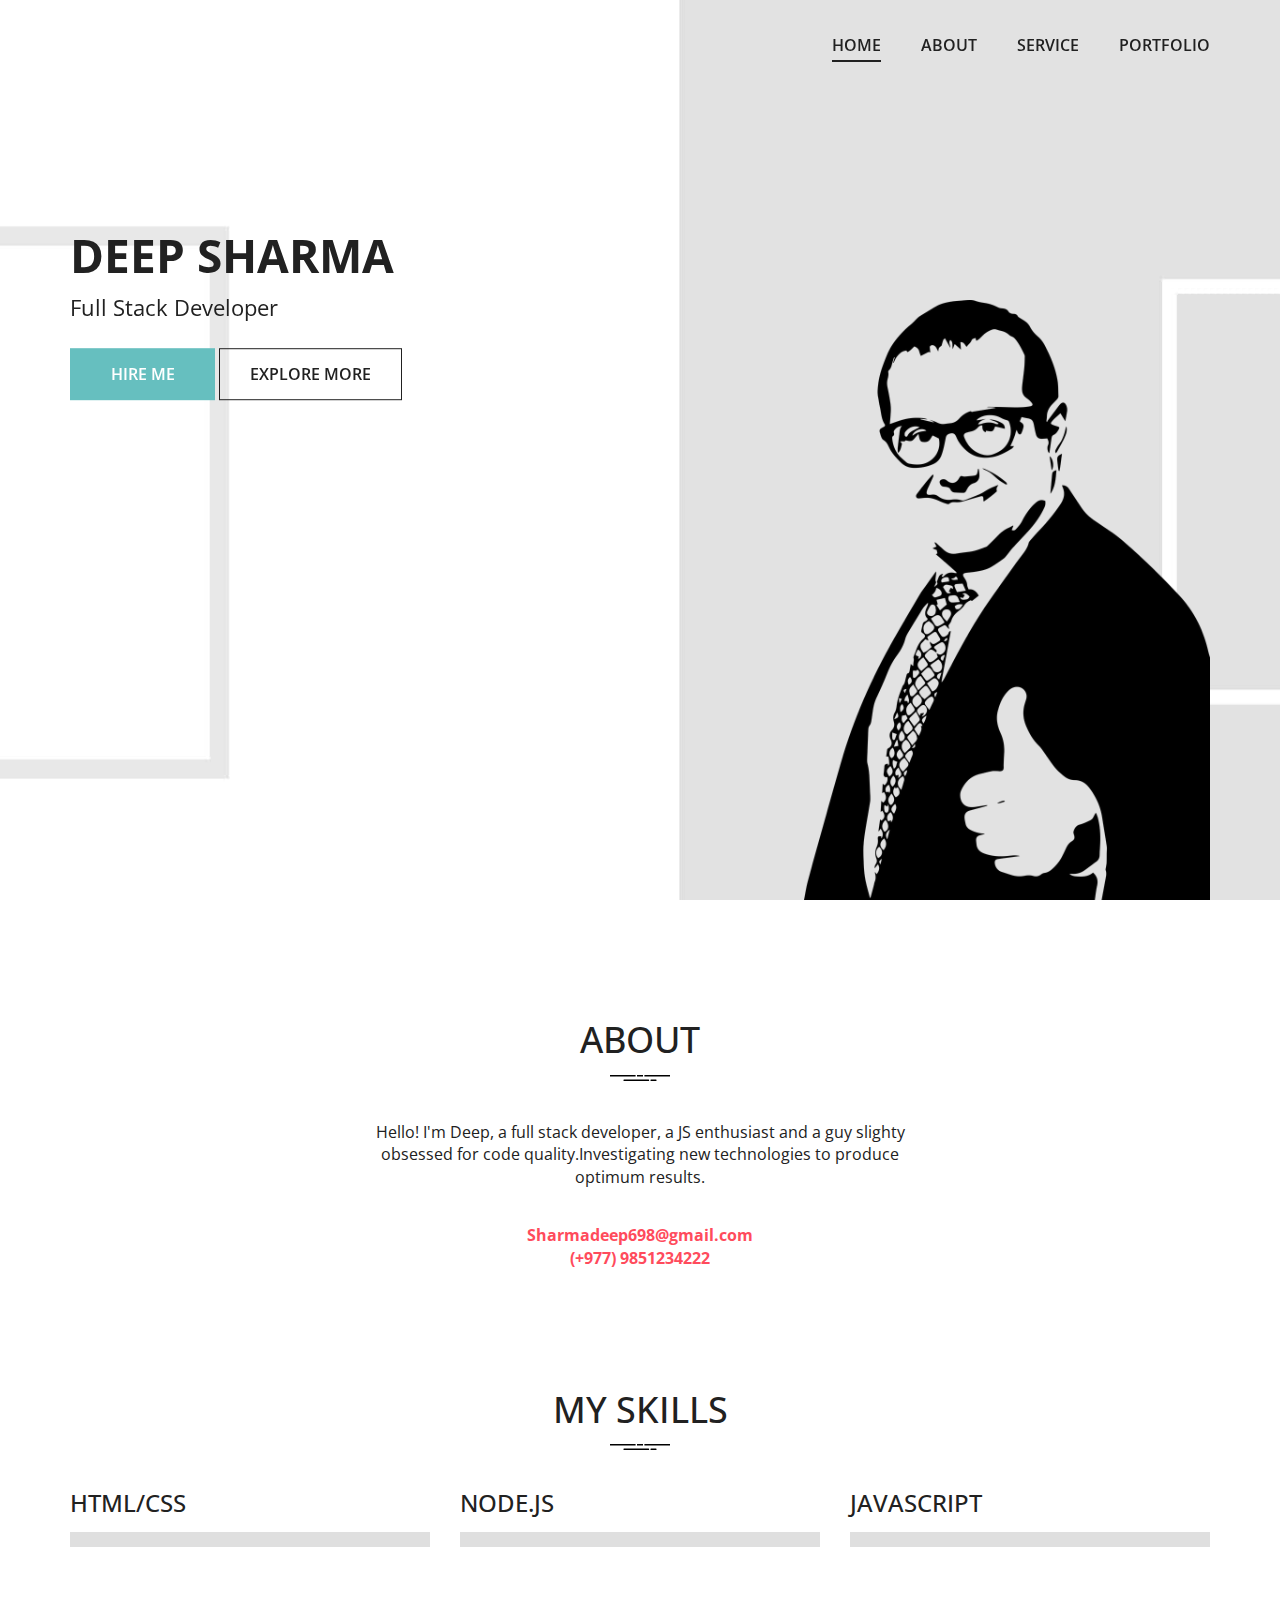
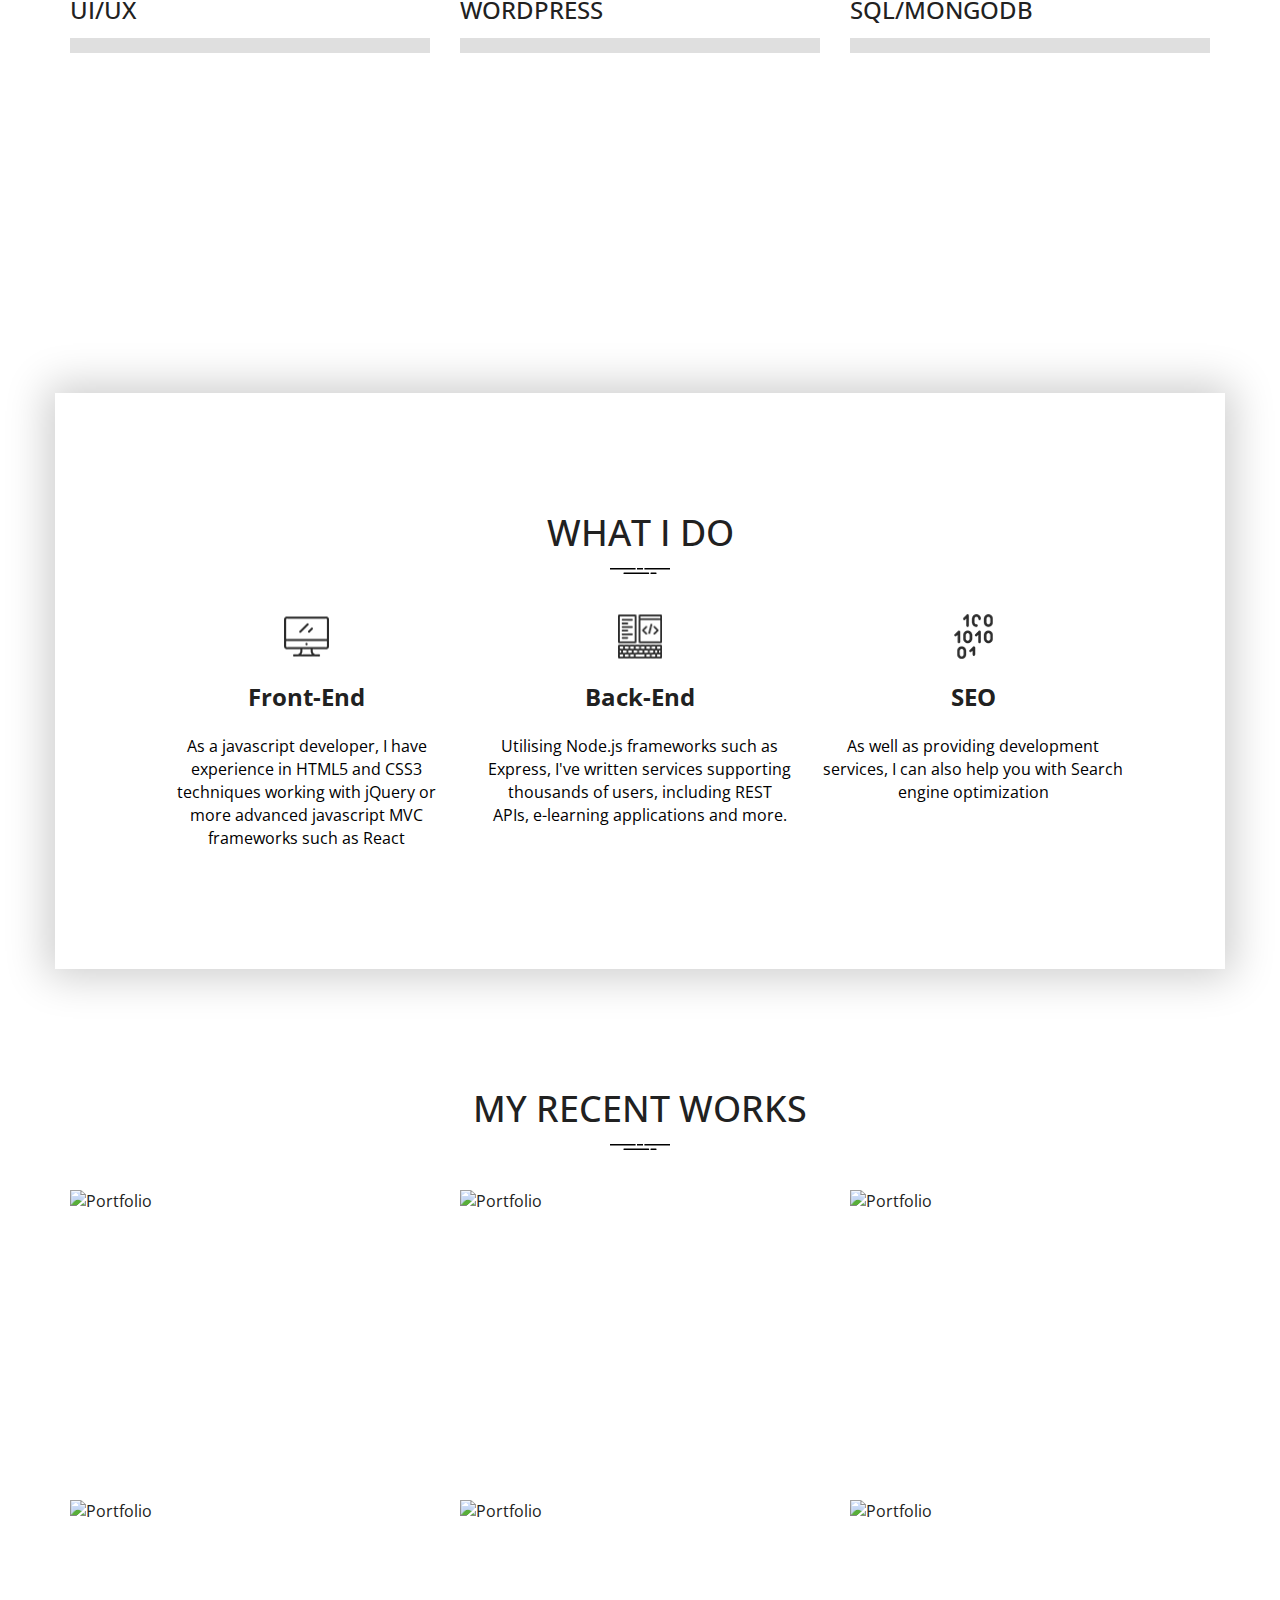
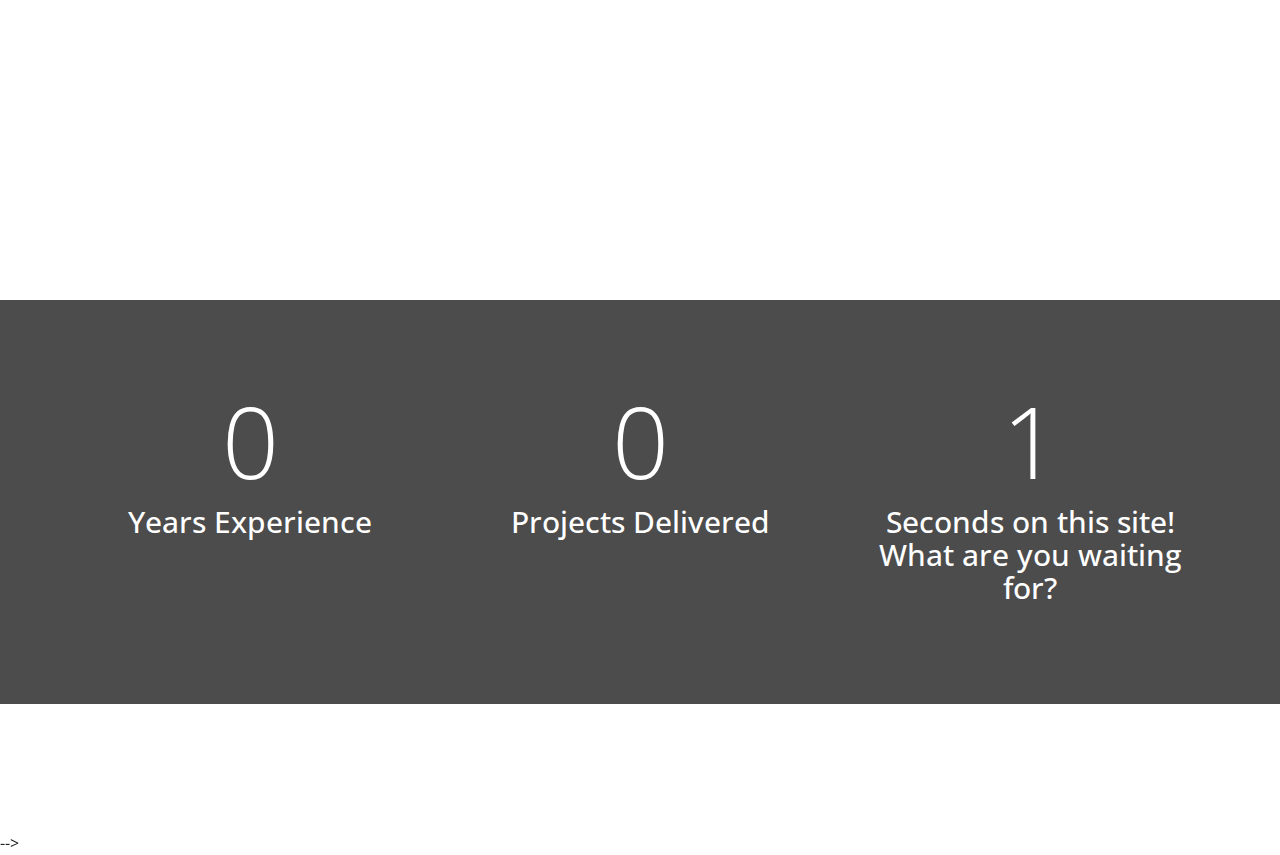
==== commit f5562b75: "changes in font weight and button color" ====
--- a/index.html
+++ b/index.html
@@ -108,9 +108,9 @@
                         <h2>About</h2>
                         <img src="assets/img/lines.svg" class="img-lines" alt="lines">
                         <p>Hello! I'm Deep, a full stack developer, a JS enthusiast and a guy slighty obsessed for code quality.Investigating new technologies to produce optimum results.</p>
-                        <a href="mailto:sharmadeep698@gmail.com">Sharmadeep698@gmail.com</a>
+                        <a href="mailto:sharmadeep698@gmail.com" class="Text">Sharmadeep698@gmail.com</a>
                         <br>
-                        <a href="tel:9851234222">(+977)  9851234222</a>
+                        <a href="tel:9851234222" class="Text">(+977)  9851234222</a>
                         <!-- <p>Hello! I'm Alex, a full stuck developer, a Ruby enthusiast, and a guy slighty obsessed for code quality. Also I'm a co-founder of pykod.com. I’m currently available for freelance work. If you have a project that you want to get started or think you need my help with something, then get in touch.</p> -->
 
                      
--- a/assets/css/style.css
+++ b/assets/css/style.css
@@ -8,6 +8,14 @@
 /*for my self */
 .LastKo{
 margin-bottom: 10%;
+}
+/*Email and Numberrrrrrrrrrrrrrrrrrrrrrrrrrrrr */
+.Text{
+    text-decoration: none;
+    color: #ff4b5c;
+    padding: 20px;
+    margin: 10px;
+    font-weight: bold;
 }
 /* FONT
 ================================================== */
@@ -86,7 +94,7 @@
 
 .btn-fill {
     color: #fff;
-    background-color: #212121;
+    background-color: #66bfbf;
 }
 
 .btn-border {
@@ -102,7 +110,7 @@
 
 .btn:hover,
 .btn:focus {
-    box-shadow: 0px 10px 18px 0px rgba(0, 0, 0, 0.15);
+    box-shadow: 0px 10px 18px 0px rgba(0, 0, 0, 0.5);
 }
 
 /* Input fields */
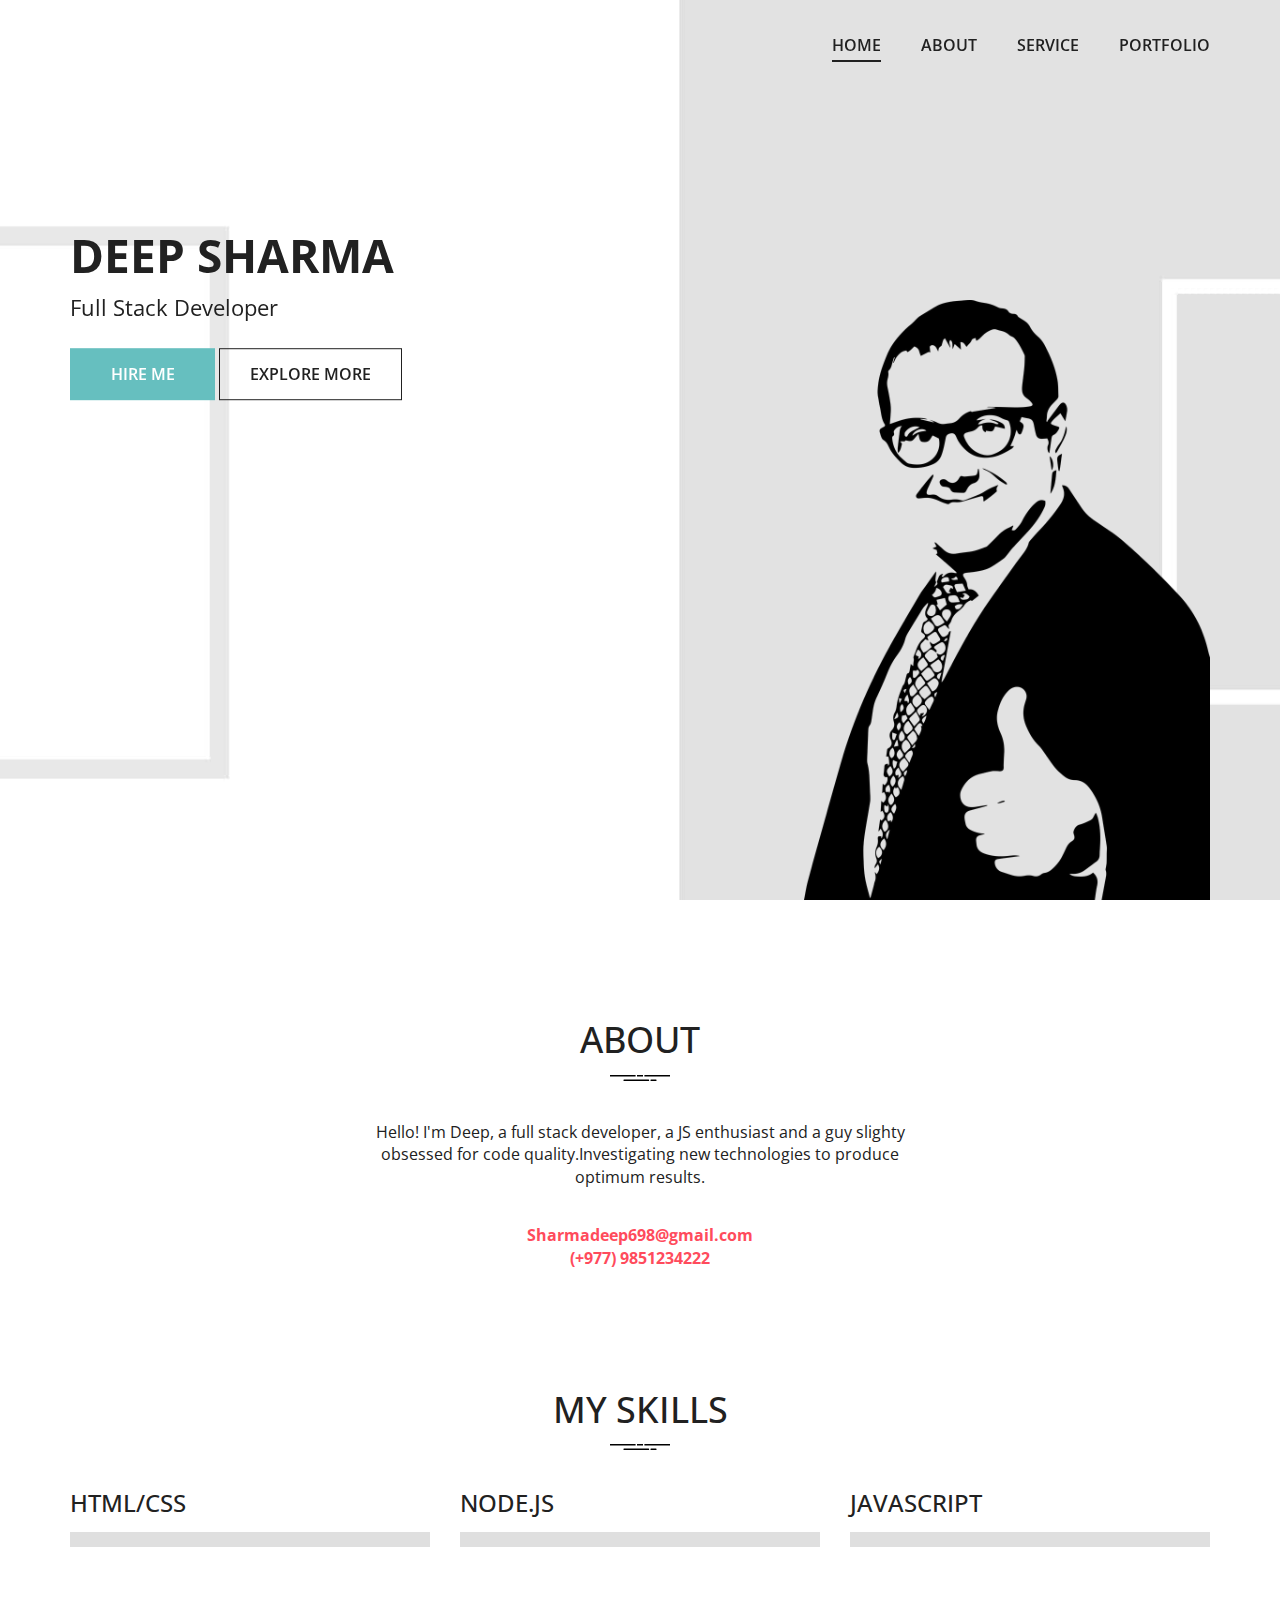
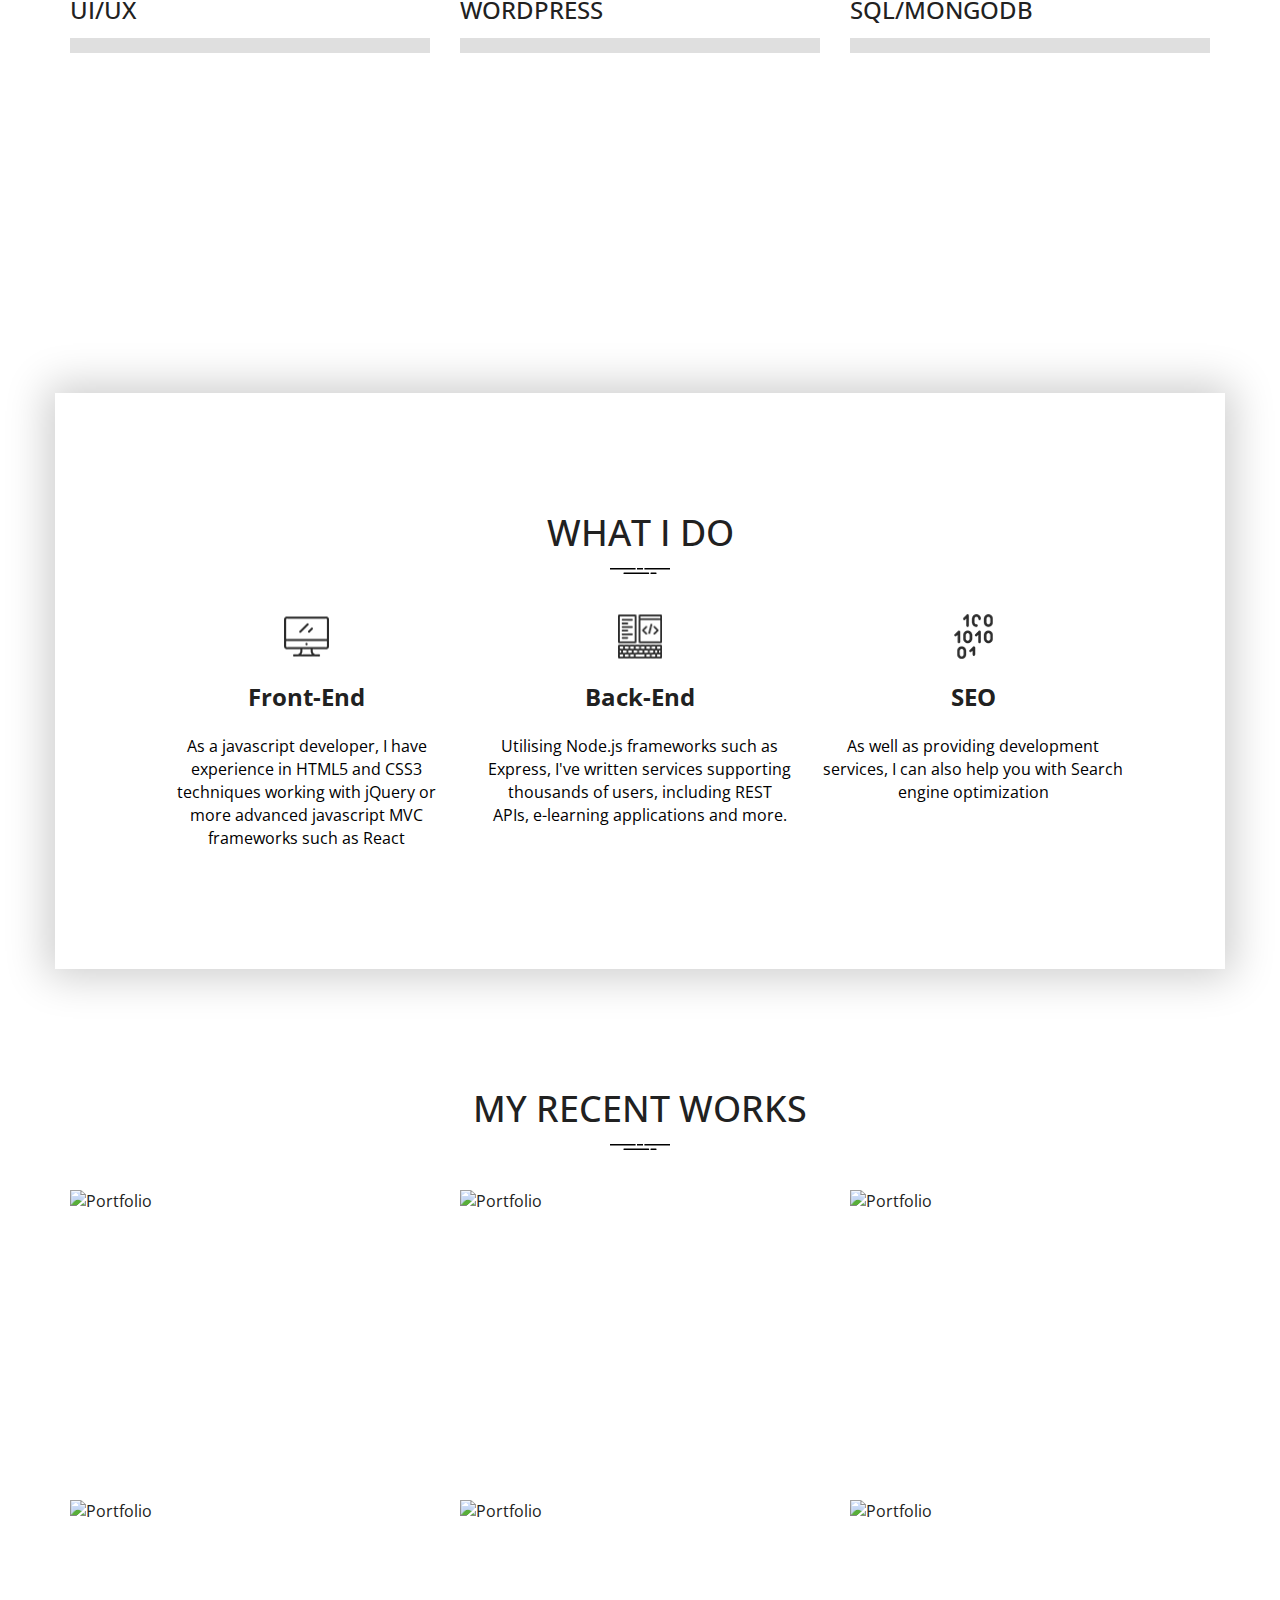
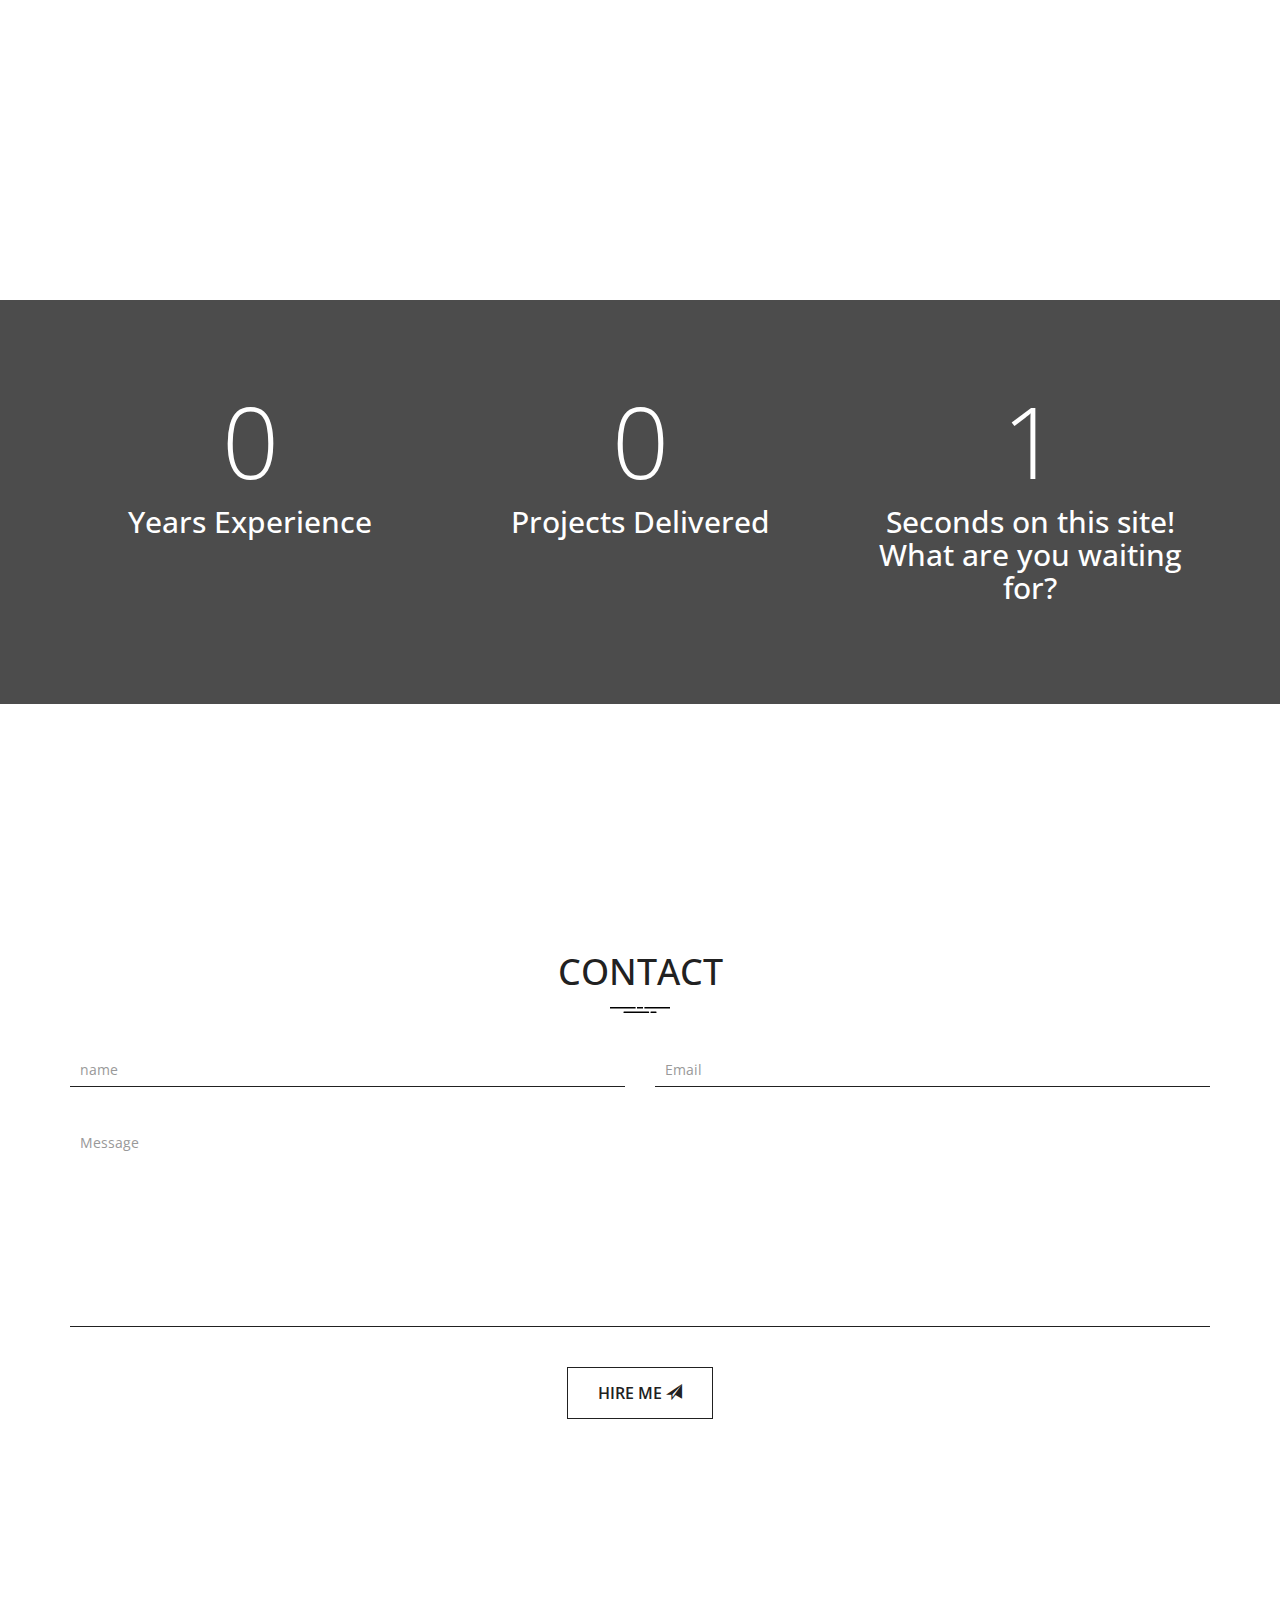
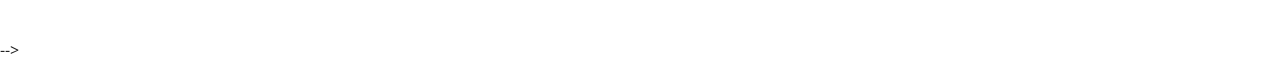
==== commit 57380553: "contact form" ====
--- a/index.html
+++ b/index.html
@@ -294,15 +294,15 @@
             </div>
         </section><!-- /.section-counters -->
 
-      <!--   <section id="contact" class="site-section section-form text-center">
+       <section id="contact" class="site-section section-form text-center">
             <div class="container">
 
                 <h3>Contact</h3>
                 <img src="assets/img/lines.svg" class="img-lines" alt="lines">
-                <form>
+                <form action="mail.php" method="post">
                     <div class="row">
                         <div class="col-sm-6">
-                            <input type="text" name="name" class="form-control mt-x-0" placeholder="Name" required>
+                            <input type="text" name="name" class="form-control mt-x-0" placeholder="name" required>
                         </div>
                         <div class="col-sm-6">
                             <input type="email" name="email" class="form-control" placeholder="Email" required>   
@@ -314,7 +314,8 @@
                     <button href="#" class="btn btn-border" type="submit">Hire Me <span class="glyphicon glyphicon-send"></span></button>
                 </form>
             </div>
-        </section><!-- /.section-form -->
+        </section>
+        <!-- /.section-form -->
 
     </main> --><!-- /#main -->
 
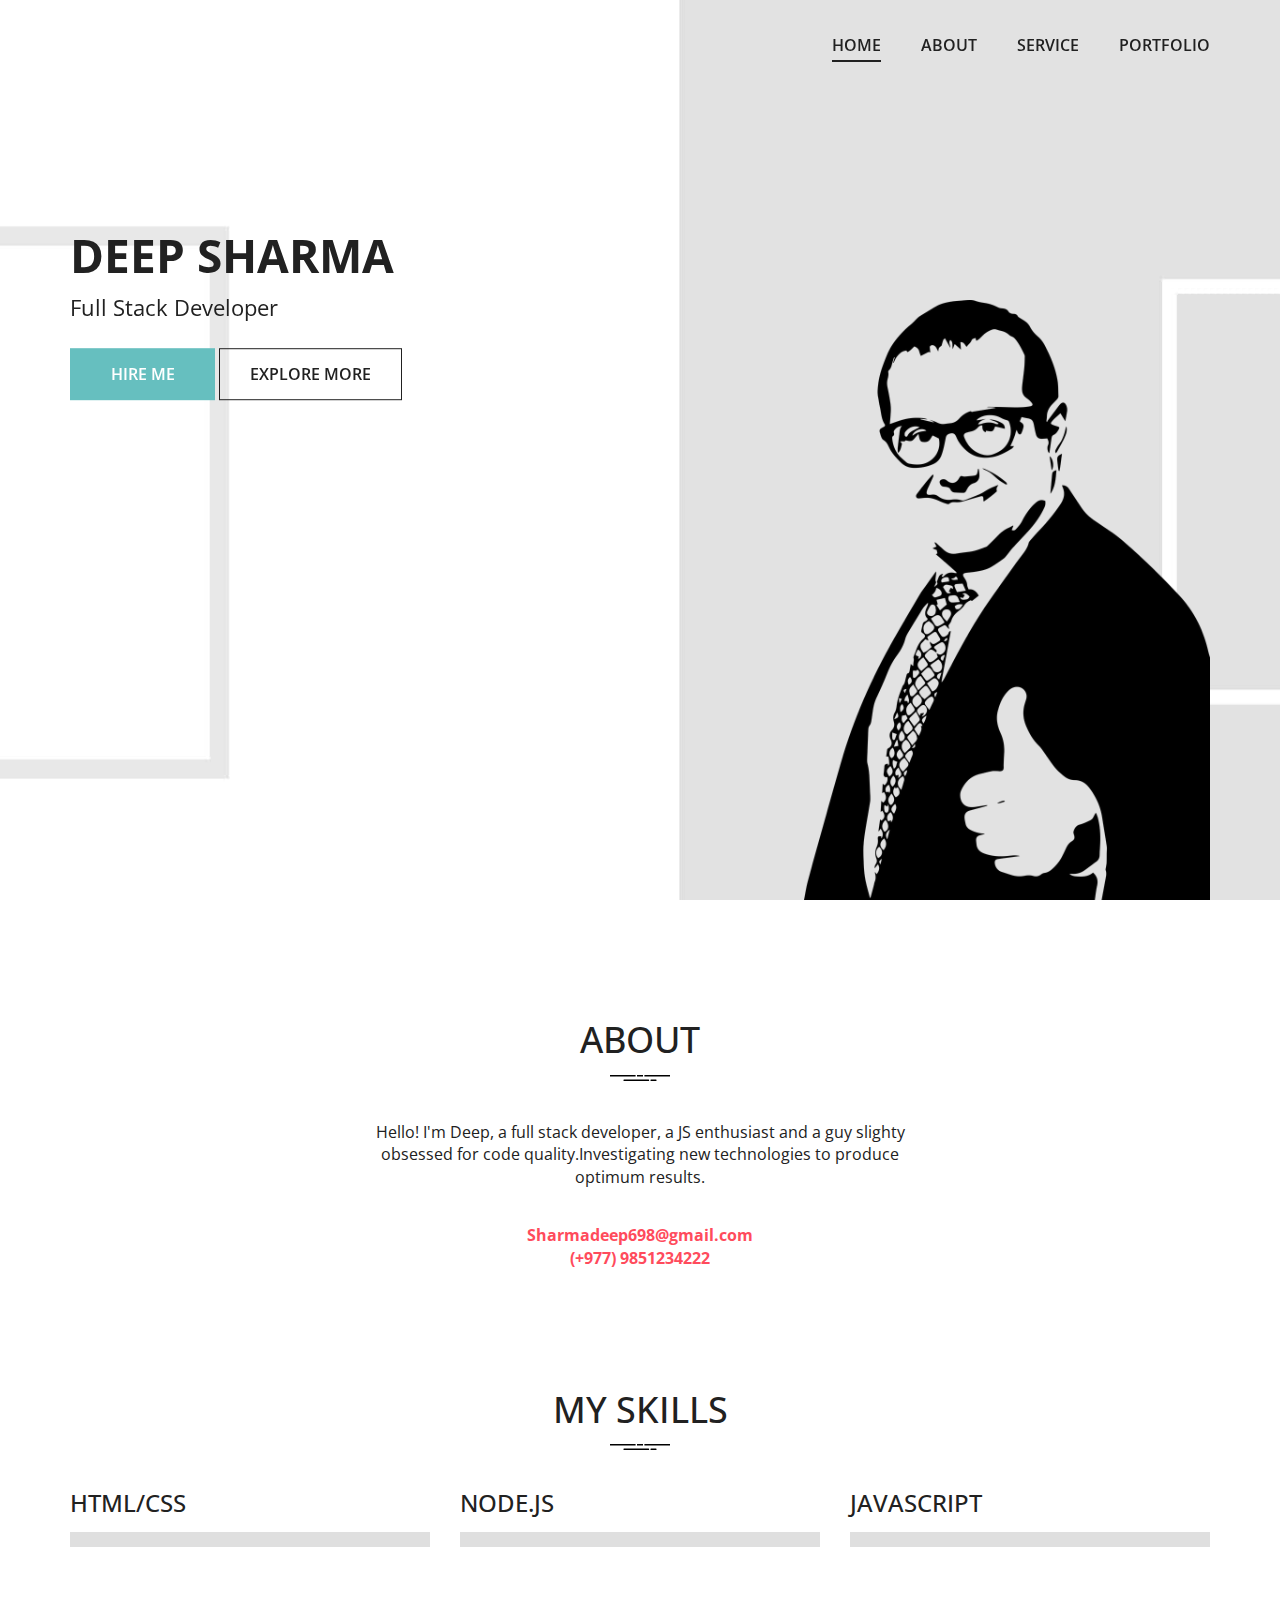
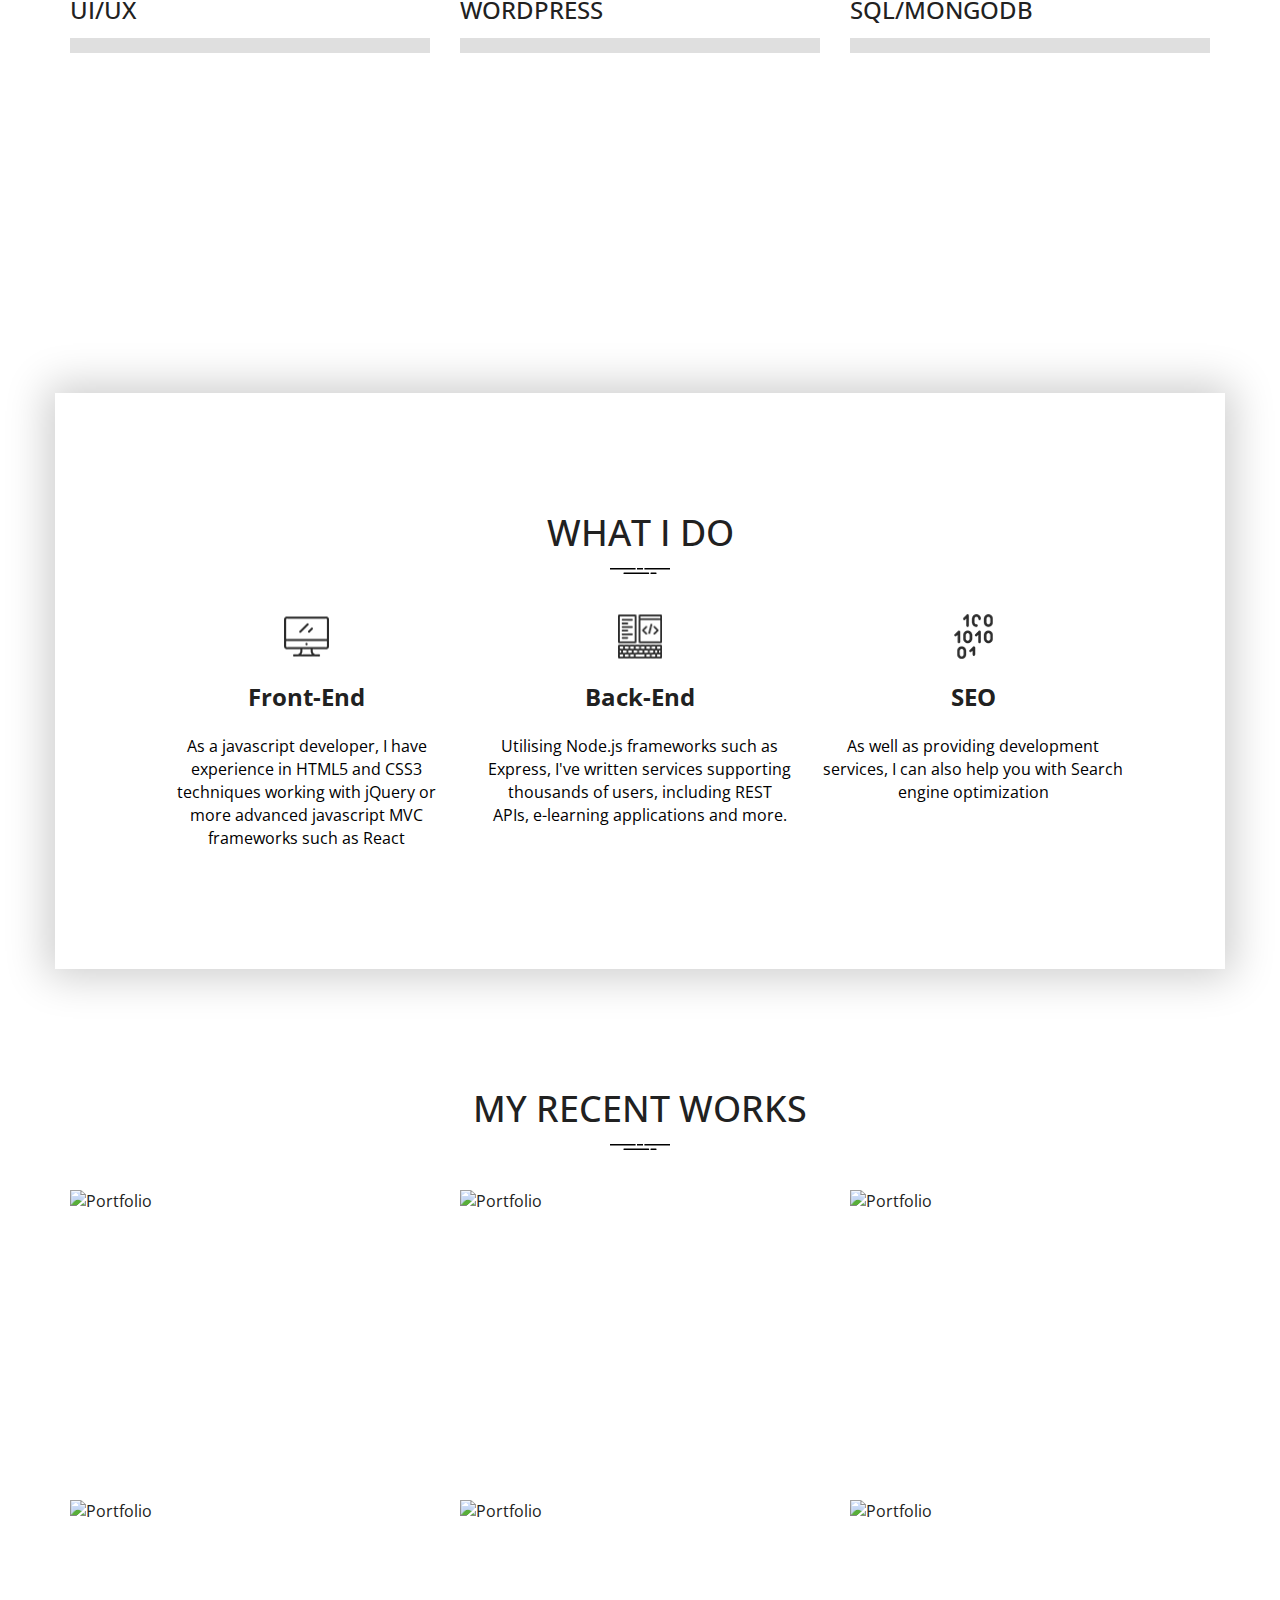
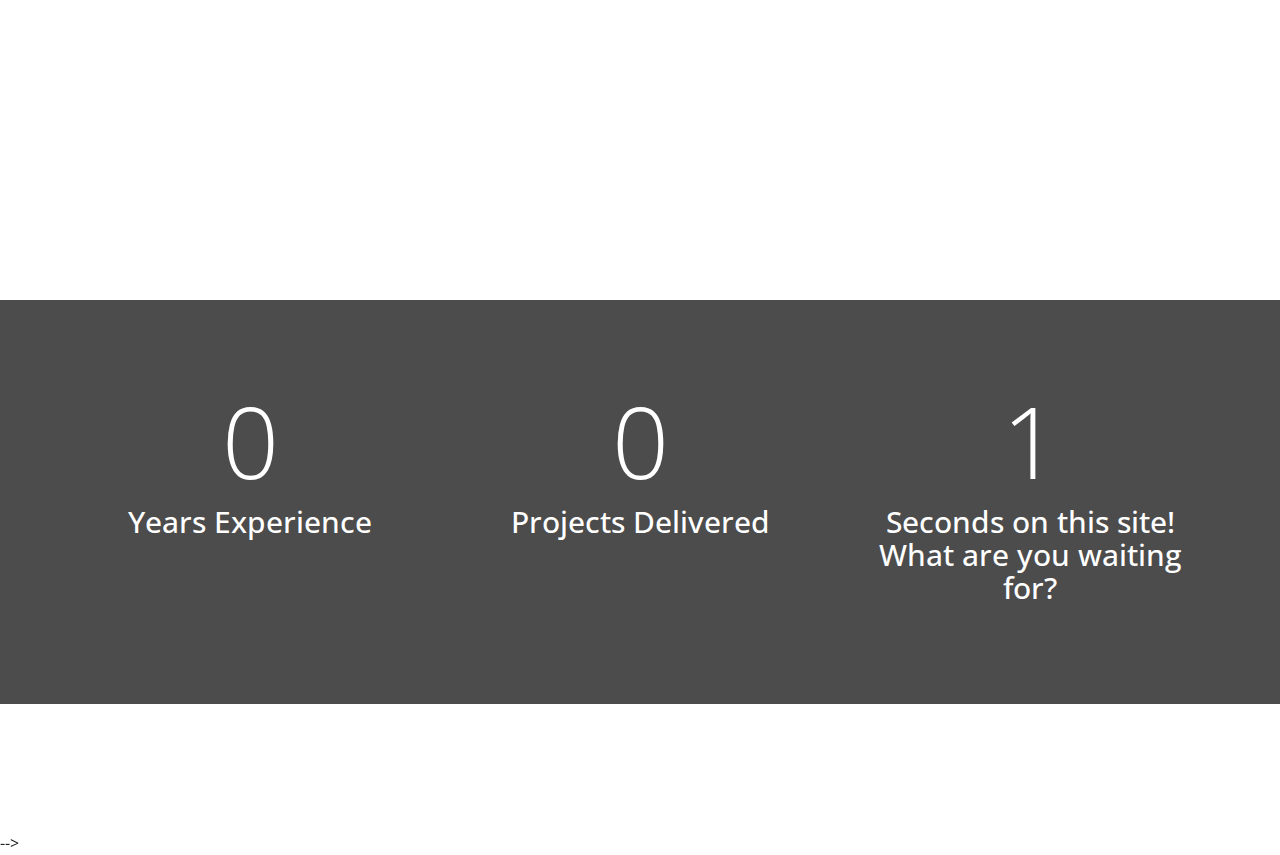
==== commit 42a6a2c0: "contact form 405" ====
--- a/index.html
+++ b/index.html
@@ -294,7 +294,7 @@
             </div>
         </section><!-- /.section-counters -->
 
-       <section id="contact" class="site-section section-form text-center">
+      <!--  <section id="contact" class="site-section section-form text-center">
             <div class="container">
 
                 <h3>Contact</h3>
@@ -302,7 +302,7 @@
                 <form action="mail.php" method="post">
                     <div class="row">
                         <div class="col-sm-6">
-                            <input type="text" name="name" class="form-control mt-x-0" placeholder="name" required>
+                            <input type="text" name="name" class="form-control mt-x-0" placeholder="Name" required>
                         </div>
                         <div class="col-sm-6">
                             <input type="email" name="email" class="form-control" placeholder="Email" required>   
@@ -314,7 +314,7 @@
                     <button href="#" class="btn btn-border" type="submit">Hire Me <span class="glyphicon glyphicon-send"></span></button>
                 </form>
             </div>
-        </section>
+        </section> -->
         <!-- /.section-form -->
 
     </main> --><!-- /#main -->
